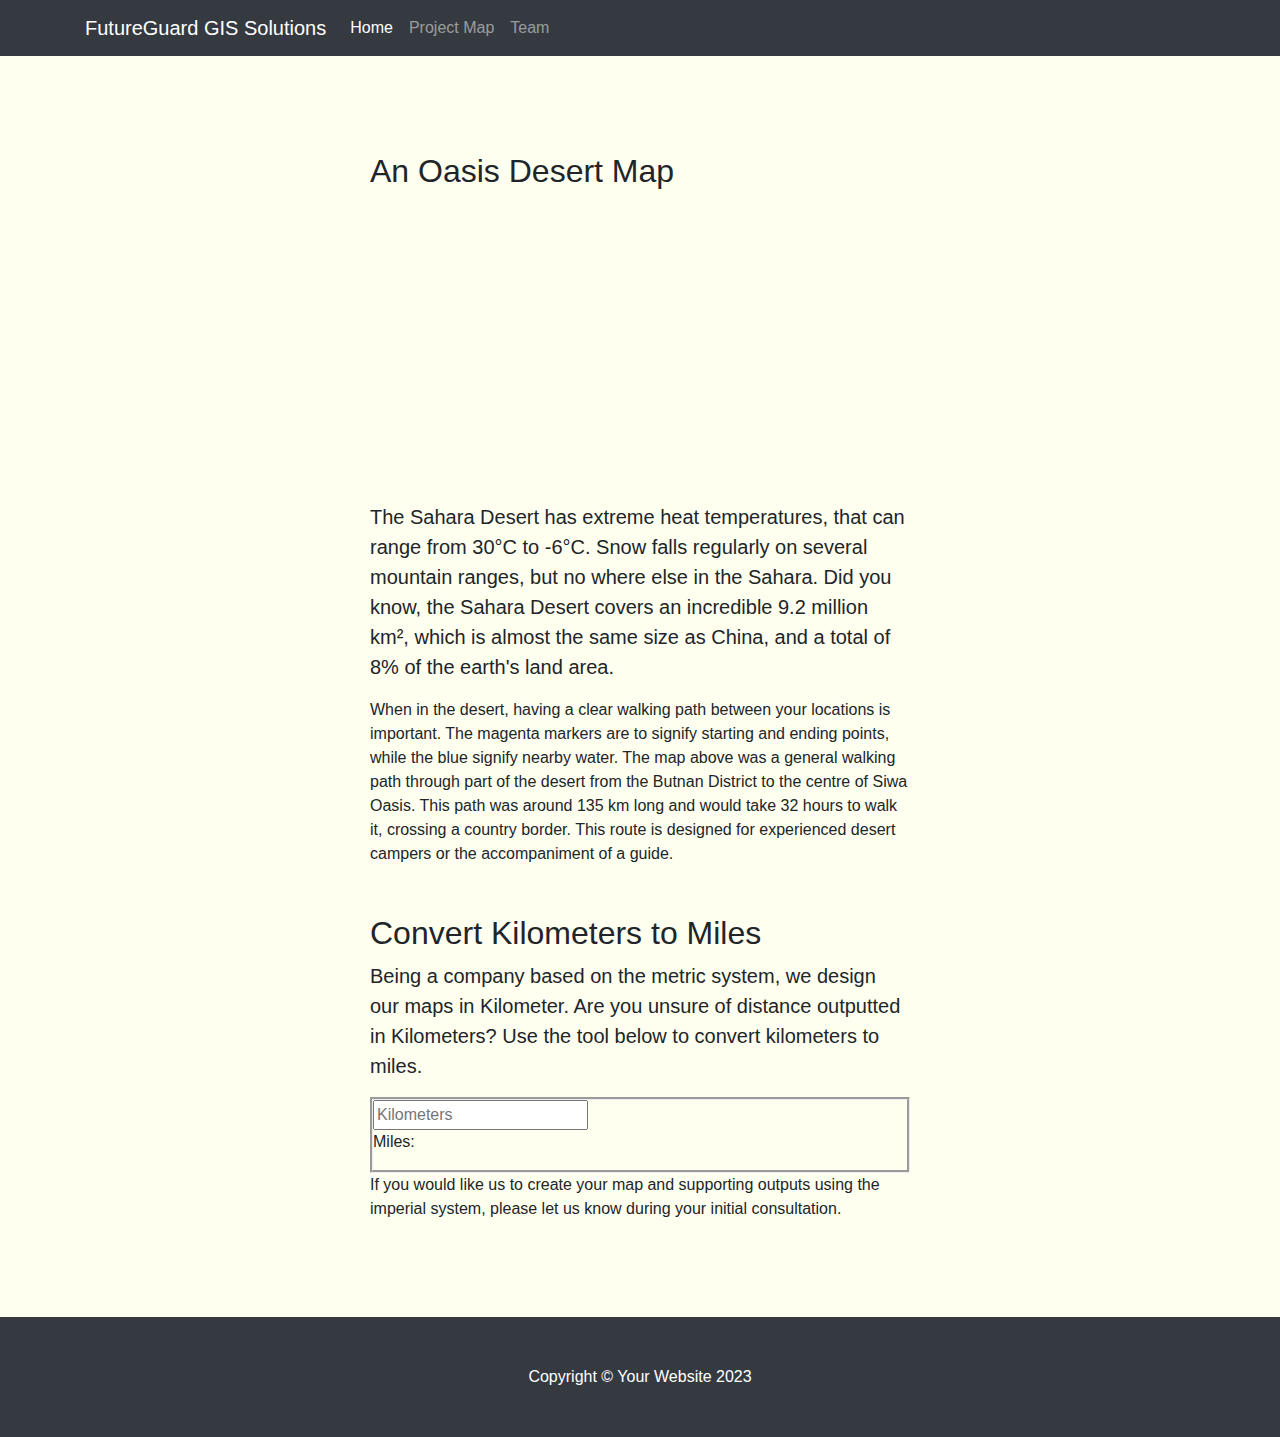
==== map.html @ b62daff7 "Update map.html" ====
<!DOCTYPE html>
<html lang="en">
<head>
    <!-- Template from https://startbootstrap.com/template/full-width-pics.-->

    <!--- Metadata (modified by Lucy)--->
    <meta charset="utf-8" />
    <meta name="viewport" content="width=device-width, initial-scale=1, shrink-to-fit=no" />
    <meta name="description" content="A3 Web Project" />
    <meta name="author" content="Group 12" />
    <title>FutureGuard GIS Solutions</title>
    <!-- Favicon-->
    <link rel="icon" type="image/x-icon" href="mercury.png" />
    <!-- Bootstrap Library from CDN (Bootstrap deleted from css document and added from a CDN instead -Lucy)-->
    <link href="https://maxcdn.bootstrapcdn.com/bootstrap/4.5.2/css/bootstrap.min.css" rel="stylesheet">
    <!-- Our CSS (overrrides Bootstrap)-->
    <link rel="stylesheet" href="a3web.css" />
</head>
<body>
     <!-- Responsive navbar-->
     <nav class="navbar navbar-expand-lg navbar-dark bg-dark">
        <div class="container">
            <a class="navbar-brand" href="/index.html">FutureGuard GIS Solutions</a>
                <button class="navbar-toggler" type="button" data-bs-toggle="collapse" data-bs-target="#navbarSupportedContent" aria-controls="navbarSupportedContent" aria-expanded="false" aria-label="Toggle navigation"><span class="navbar-toggler-icon"></span></button>
                <div class="collapse navbar-collapse" id="navbarSupportedContent">
                    <ul class="navbar-nav ms-auto mb-2 mb-lg-0">
                        <li class="nav-item"><a class="nav-link active" aria-current="page" href="/a3web/index.html">Home</a></li>
                        <li class="nav-item"><a class="nav-link" href="/map.html">Project Map</a></li>
                        <li class="nav-item"><a class="nav-link" href="#!">Team</a></li>
                    </ul>
                </div>
            </div>
        </nav>


<!-- Content section done by Kayla-->
        <section class="py-5">
            <div class="container my-5">
                <div class="row justify-content-center">
                    <div class="col-lg-6">
                    <!-- Source for context:https://www.globaladventurechallenges.com/journal/facts-about-sahara-desert, map made by Kayla using google maps -->
                        <h2>An Oasis Desert Map</h2>
                        <div class="mapframe"> <iframe class="responsive-iframe" src="https://www.google.com/maps/d/embed?mid=14LzNBthxTMQaWSQz6GFL6ukpSfe7juU&ehbc=2E312F" width="640" height="480"></iframe> </div>
                        <p class="lead">The Sahara Desert has extreme heat temperatures, that can range from 30°C to -6°C. Snow falls regularly on several mountain ranges, but no where else in the Sahara. Did you know, the Sahara Desert covers an incredible 9.2 million km², which is almost the same size as China, and a total of 8% of the earth's land area. </p>
                        <p class="mb-0">When in the desert, having a clear walking path between your locations is important. The magenta markers are to signify starting and ending points, while the blue signify nearby water.
                            The map above was a general walking path through part of the desert from the Butnan District to the centre of Siwa Oasis. This path was around 135 km long and would take 32 hours to walk it, crossing a country border. This route is designed for experienced desert campers or
                            the accompaniment of a guide. 
                        </p>
                         </div>
                        </div>
                         </div>
                            <div class="container my-5">
                                <div class="row justify-content-center">
                                    <div class="col-lg-6">
                                <!-- I pulled some of the code from https://www.w3schools.com/js/default.asp and then used the idea and equation from https://www.programiz.com/javascript/examples/km-mile but the code is pulled from https://blog.bajarangisoft.com/blog/how-to-convert-from-kilometers-to-meters-using-javascript-->
                                        <h2>Convert Kilometers to Miles</h2>
                                        <p class="lead"> Being a company based on the metric system, we design our maps in Kilometer. Are you unsure of distance outputted in Kilometers? Use the tool below to convert kilometers to miles.</p>
                                        
                                       <div class="milesconverter"> <input id="inputKilometers" type="number" placeholder="Kilometers" oninput="LengthConverter(this.value)" onchange="LengthConverter(this.value)">
                                        
                                            <script>
                                                function LengthConverter(valNum) {
                                                    document.getElementById("outputMiles").innerHTML=valNum/1.621317;
                                                }
                                            </script>
                                            <p> Miles:<span id="outputMiles"></span></p> </div>
            
                                        
                                        <p class="mb-0">If you would like us to create your map and supporting outputs using the imperial system, please let us know during your initial consultation.</p>
                                    </div>
                                </div>
                            </div>
                  </section>

<!-- Start of Grace's code modifying footer-->
        <!-- Footer-->
        <footer class="py-5 bg-dark">
            <div class="container"><p class="m-0 text-center text-white">Copyright &copy; Your Website 2023</p></div>
        </footer>
        <!-- Bootstrap core JS-->
        <script src="https://cdn.jsdelivr.net/npm/bootstrap@5.2.3/dist/js/bootstrap.bundle.min.js"></script>
        <!-- Core theme JS-->
        <script src="js/scripts.js"></script>
    </body>
</html>
---- a3web.css ----
@charset "UTF-8";

 /* Header image from Kayla
 source of image: https://www.rawpixel.com/image/3297487/free-photo-image-morocco-dune-africa */
.headerimage { 
	background-image: url("images/rollingsands.jpg");
	background-size: cover;
	margin: 0 auto;
	background-repeat: no-repeat;
    background-attachment: scroll;
    background-position: center;

} 
/*  Aboutus image from Kayla
 source of image: https://www.rawpixel.com/image/3299643/free-photo-image-cc0-creative-commons */
.aboutus { 
	background-image: url("images/dawn.jpg");
	background-size: cover;
	margin: 0 auto;
	background-repeat: no-repeat;
    background-attachment: scroll;
    background-position: center;

} 
.title { overflow: auto;
	border: hidden; 

}
/* Source: https://www.w3schools.com/css/css_background.asp. color taken from w3schools color map */ 

body { 
	background-color: #FFFFF0;
 
}

/*source of css for next two https://www.w3schools.com/howto/howto_css_responsive_iframes.asp for the inserted Google map*/
.responsive-iframe {
  position: absolute;
  top: 0;
  left: 0;
  bottom: 0;
  right: 0;
  width: 100%;
  height: 100%;
  border: none;
}

.mapframe {
	position: relative;
	overflow: hidden;
	width: 100%;
	padding-top: 56.25%; /* 16:9 Aspect Ratio (divide 9 by 16 = 0.5625) */
  }

 /* Source of testimonial box idea: https://www.w3schools.com/howto/howto_css_testimonials.asp */ 
  .testimonial {
	border: 2px solid #000000;
	background-color: #FAEBD7;
	border-radius: 5px;
	padding: 16px;
	margin: 16px 0;
  }
  .testimonial img {
	float: left;
	margin-right: 20px;
	border-radius: 70%;
  }
 
.milesconverter { border: groove;
}
/* end of Kayla */
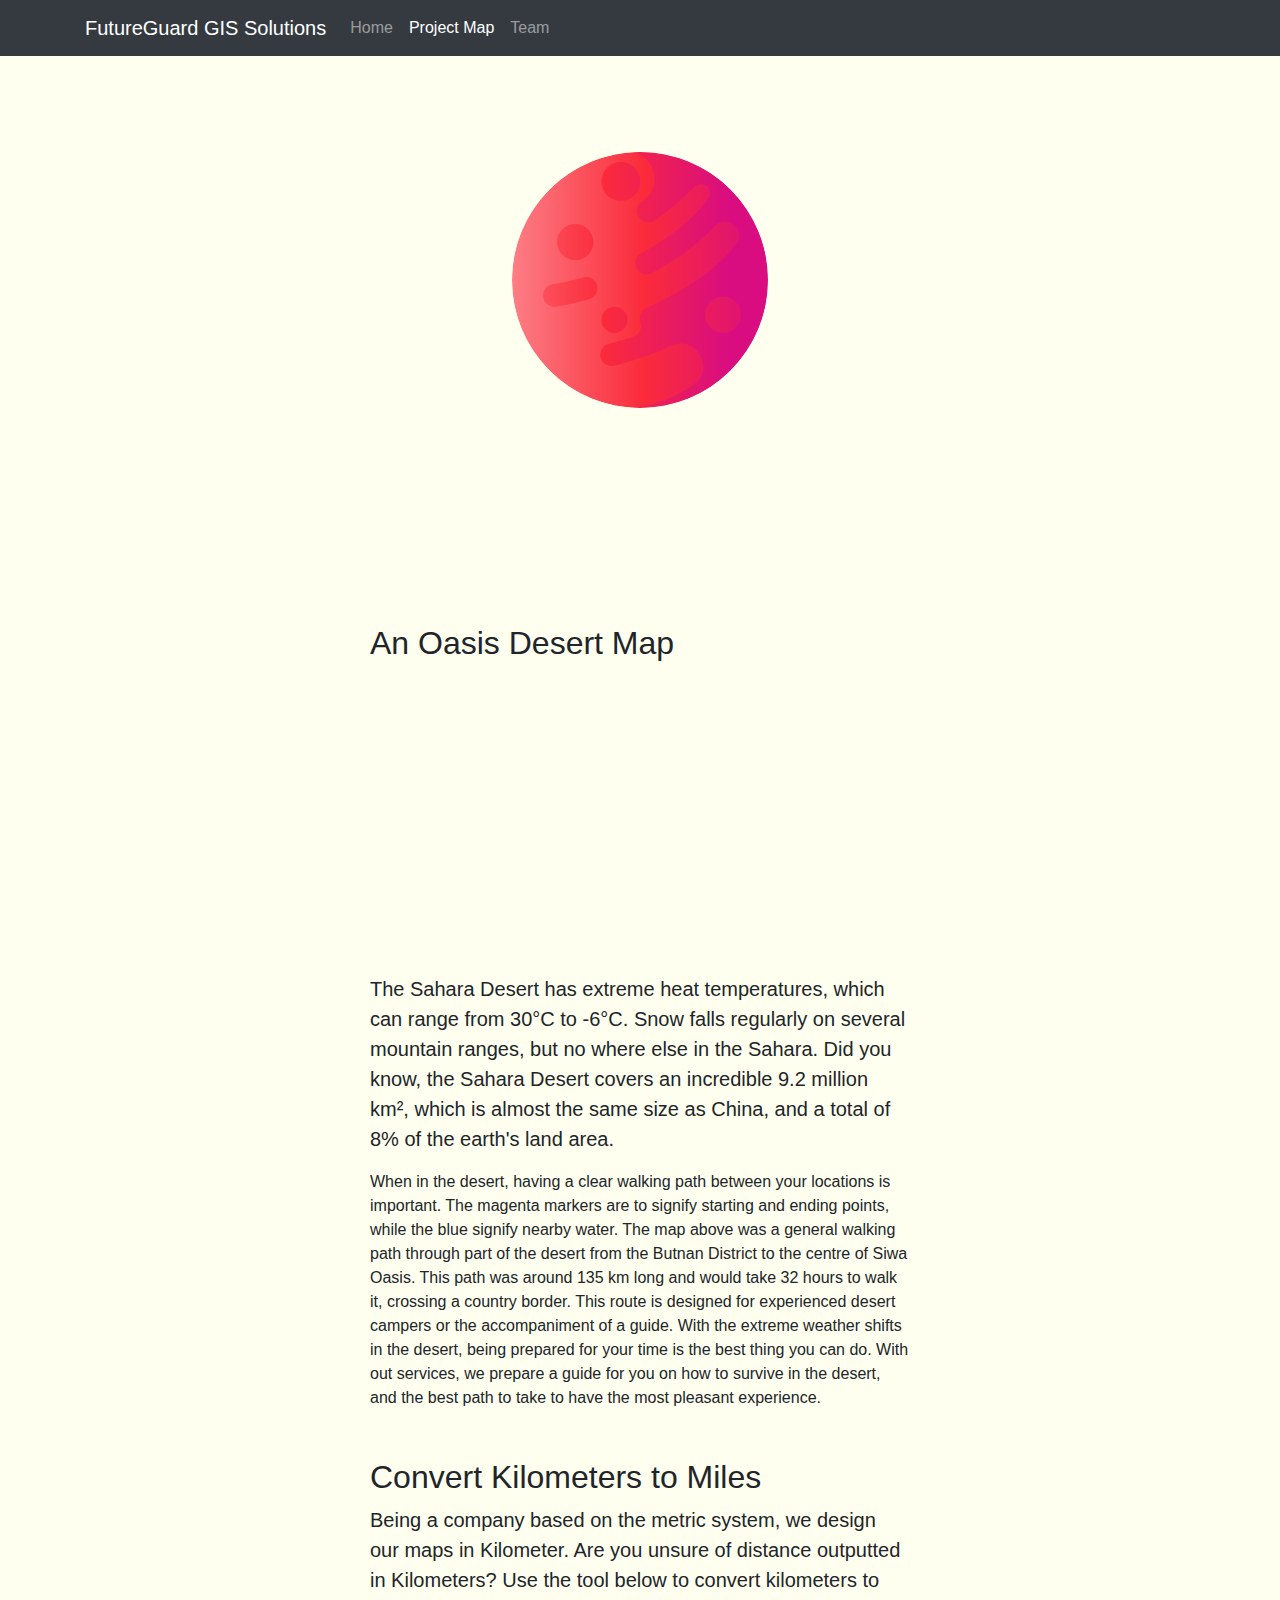
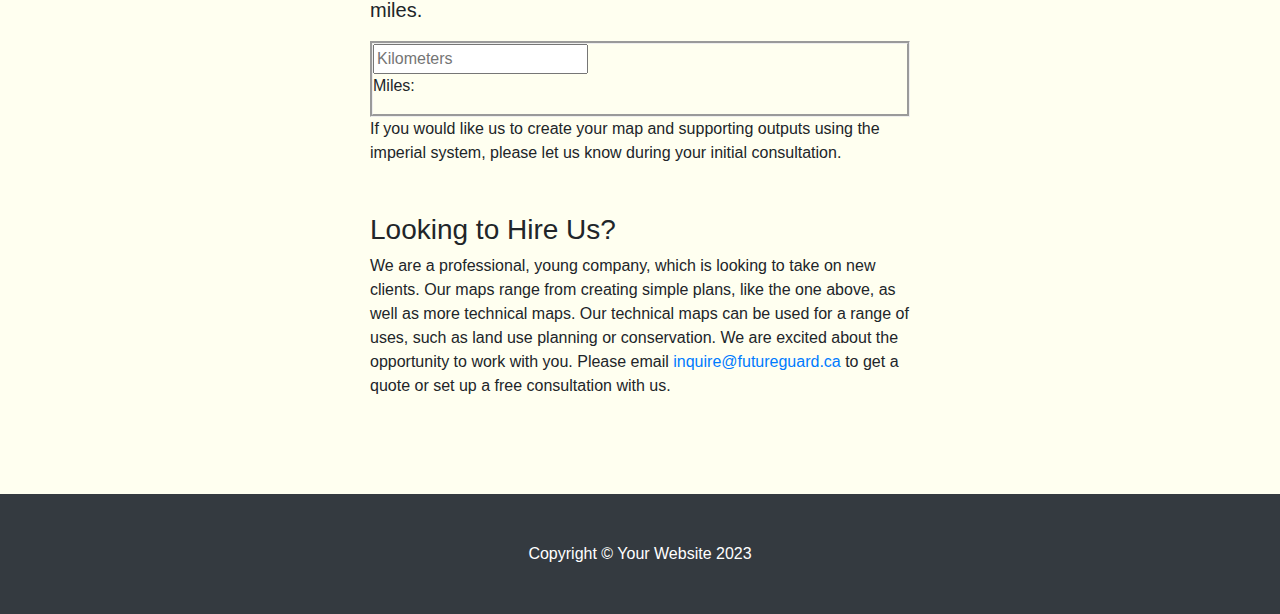
==== commit dada9eb2: "Update map.html" ====
--- a/map.html
+++ b/map.html
@@ -3,7 +3,7 @@
 <head>
     <!-- Template from https://startbootstrap.com/template/full-width-pics.-->
 
-    <!--- Metadata (modified by Lucy)--->
+    <!-- Metadata (modified by Lucy)-->
     <meta charset="utf-8" />
     <meta name="viewport" content="width=device-width, initial-scale=1, shrink-to-fit=no" />
     <meta name="description" content="A3 Web Project" />
@@ -16,24 +16,29 @@
     <!-- Our CSS (overrrides Bootstrap)-->
     <link rel="stylesheet" href="a3web.css" />
 </head>
+
 <body>
-     <!-- Responsive navbar-->
+     <!-- Responsive navbar -->
      <nav class="navbar navbar-expand-lg navbar-dark bg-dark">
         <div class="container">
-            <a class="navbar-brand" href="/index.html">FutureGuard GIS Solutions</a>
-                <button class="navbar-toggler" type="button" data-bs-toggle="collapse" data-bs-target="#navbarSupportedContent" aria-controls="navbarSupportedContent" aria-expanded="false" aria-label="Toggle navigation"><span class="navbar-toggler-icon"></span></button>
-                <div class="collapse navbar-collapse" id="navbarSupportedContent">
-                    <ul class="navbar-nav ms-auto mb-2 mb-lg-0">
-                        <li class="nav-item"><a class="nav-link active" aria-current="page" href="/a3web/index.html">Home</a></li>
-                        <li class="nav-item"><a class="nav-link" href="/map.html">Project Map</a></li>
-                        <li class="nav-item"><a class="nav-link" href="#!">Team</a></li>
-                    </ul>
-                </div>
+            <a class="navbar-brand" href="/a3web/index.html">FutureGuard GIS Solutions</a>
+            <button class="navbar-toggler" type="button" data-bs-toggle="collapse" data-bs-target="#navbarSupportedContent" aria-controls="navbarSupportedContent" aria-expanded="false" aria-label="Toggle navigation"><span class="navbar-toggler-icon"></span></button>
+            <div class="collapse navbar-collapse" id="navbarSupportedContent">
+                <ul class="navbar-nav ms-auto mb-2 mb-lg-0">
+                    <li class="nav-item"><a class="nav-link" href="/a3web/index.html">Home</a></li>
+                    <li class="nav-item"><a class="nav-link active" aria-current="page" href="/a3web/map.html">Project Map</a></li>
+                    <li class="nav-item"><a class="nav-link" href="/a3web/team.html">Team</a></li>
+                </ul>
             </div>
-        </nav>
-
-
-<!-- Content section done by Kayla-->
+        </div>
+    </nav> 
+        <!-- Header same as main page without company name-->
+        <header class= "py-5 bg-image-full mapheader">
+            <div class="text-center my-5">
+                <img class="img-fluid rounded-circle mb-4" src="images/mercury1.png" alt="image of murcury, FutureGuard logo" />
+            </div>
+        </header>
+ <!-- Page 3 Content section done by Kayla-->
         <section class="py-5">
             <div class="container my-5">
                 <div class="row justify-content-center">
@@ -41,37 +46,48 @@
                     <!-- Source for context:https://www.globaladventurechallenges.com/journal/facts-about-sahara-desert, map made by Kayla using google maps -->
                         <h2>An Oasis Desert Map</h2>
                         <div class="mapframe"> <iframe class="responsive-iframe" src="https://www.google.com/maps/d/embed?mid=14LzNBthxTMQaWSQz6GFL6ukpSfe7juU&ehbc=2E312F" width="640" height="480"></iframe> </div>
-                        <p class="lead">The Sahara Desert has extreme heat temperatures, that can range from 30°C to -6°C. Snow falls regularly on several mountain ranges, but no where else in the Sahara. Did you know, the Sahara Desert covers an incredible 9.2 million km², which is almost the same size as China, and a total of 8% of the earth's land area. </p>
-                        <p class="mb-0">When in the desert, having a clear walking path between your locations is important. The magenta markers are to signify starting and ending points, while the blue signify nearby water.
-                            The map above was a general walking path through part of the desert from the Butnan District to the centre of Siwa Oasis. This path was around 135 km long and would take 32 hours to walk it, crossing a country border. This route is designed for experienced desert campers or
-                            the accompaniment of a guide. 
-                        </p>
-                         </div>
-                        </div>
-                         </div>
-                            <div class="container my-5">
-                                <div class="row justify-content-center">
-                                    <div class="col-lg-6">
-                                <!-- I pulled some of the code from https://www.w3schools.com/js/default.asp and then used the idea and equation from https://www.programiz.com/javascript/examples/km-mile but the code is pulled from https://blog.bajarangisoft.com/blog/how-to-convert-from-kilometers-to-meters-using-javascript-->
-                                        <h2>Convert Kilometers to Miles</h2>
-                                        <p class="lead"> Being a company based on the metric system, we design our maps in Kilometer. Are you unsure of distance outputted in Kilometers? Use the tool below to convert kilometers to miles.</p>
-                                        
-                                       <div class="milesconverter"> <input id="inputKilometers" type="number" placeholder="Kilometers" oninput="LengthConverter(this.value)" onchange="LengthConverter(this.value)">
-                                        
-                                            <script>
-                                                function LengthConverter(valNum) {
-                                                    document.getElementById("outputMiles").innerHTML=valNum/1.621317;
-                                                }
-                                            </script>
-                                            <p> Miles:<span id="outputMiles"></span></p> </div>
-            
-                                        
-                                        <p class="mb-0">If you would like us to create your map and supporting outputs using the imperial system, please let us know during your initial consultation.</p>
-                                    </div>
-                                </div>
-                            </div>
-                  </section>
+                        <p class="lead">The Sahara Desert has extreme heat temperatures, which can range from 30°C to -6°C. Snow falls regularly on several mountain ranges, but no where else in the Sahara. Did you know, the Sahara Desert covers an incredible 9.2 million km², which is almost the same size as China, and a total of 8% of the earth's land area. </p>
+                        <p class="mb-0">When in the desert, having a clear walking path between your locations is important. The magenta markers are to signify starting and ending points, 
+                            while the blue signify nearby water. The map above was a general walking path through part of the desert from the Butnan District to the centre of Siwa Oasis. 
+                            This path was around 135 km long and would take 32 hours to walk it, crossing a country border. This route is designed for experienced desert campers or the accompaniment of a guide. 
+                            With the extreme weather shifts in the desert, being prepared for your time is the best thing you can do. With out services, we prepare a guide for you on how to survive in the desert, 
+                            and the best path to take to have the most pleasant experience. </p>
+                    </div>
+                </div>
+            </div>
+            <div class="container my-5">
+                <div class="row justify-content-center">
+                    <div class="col-lg-6">
+                <!-- I pulled some of the code from https://www.w3schools.com/js/default.asp and then used the idea and equation from https://www.programiz.com/javascript/examples/km-mile but the code is pulled from https://blog.bajarangisoft.com/blog/how-to-convert-from-kilometers-to-meters-using-javascript-->
+                        <h2>Convert Kilometers to Miles</h2>
+                        <p class="lead"> Being a company based on the metric system, we design our maps in Kilometer. Are you unsure of distance outputted in Kilometers? Use the tool below to convert kilometers to miles.</p>
+                        
+                    <div class="milesconverter"> <input id="inputKilometers" type="number" placeholder="Kilometers" oninput="LengthConverter(this.value)" onchange="LengthConverter(this.value)">
+                        
+                            <script>
+                                function LengthConverter(valNum) {
+                                    document.getElementById("outputMiles").innerHTML=valNum/1.621317;
+                                }
+                            </script>
+                            <p> Miles:<span id="outputMiles"></span></p> </div>
 
+                        <p class="mb-0">If you would like us to create your map and supporting outputs using the imperial system, please let us know during your initial consultation.</p>
+                    </div>
+                </div>
+            </div>
+            <div class="container my-5">
+                <div class="row justify-content-center">
+                    <div class="col-lg-6">
+                    <!-- Source for context:https://www.globaladventurechallenges.com/journal/facts-about-sahara-desert, map made by Kayla using google maps -->
+                        <h3>Looking to Hire Us?</h3>
+                        <p class="mb-0"> We are a professional, young company, which is looking to take on new clients. Our maps range from creating simple plans, like the one above, as well as more technical maps. 
+                            Our technical maps can be used for a range of uses, such as land use planning or conservation. We are excited about the opportunity to work with you. 
+                            Please email <a href="mailto:someone@doesnotwork.ca">inquire@futureguard.ca</a> to get a quote or set up a free consultation with us. </p>
+                    </div>
+                </div>
+            </div>
+        </section>
+<!-- End of Kayla -->
 <!-- Start of Grace's code modifying footer-->
         <!-- Footer-->
         <footer class="py-5 bg-dark">
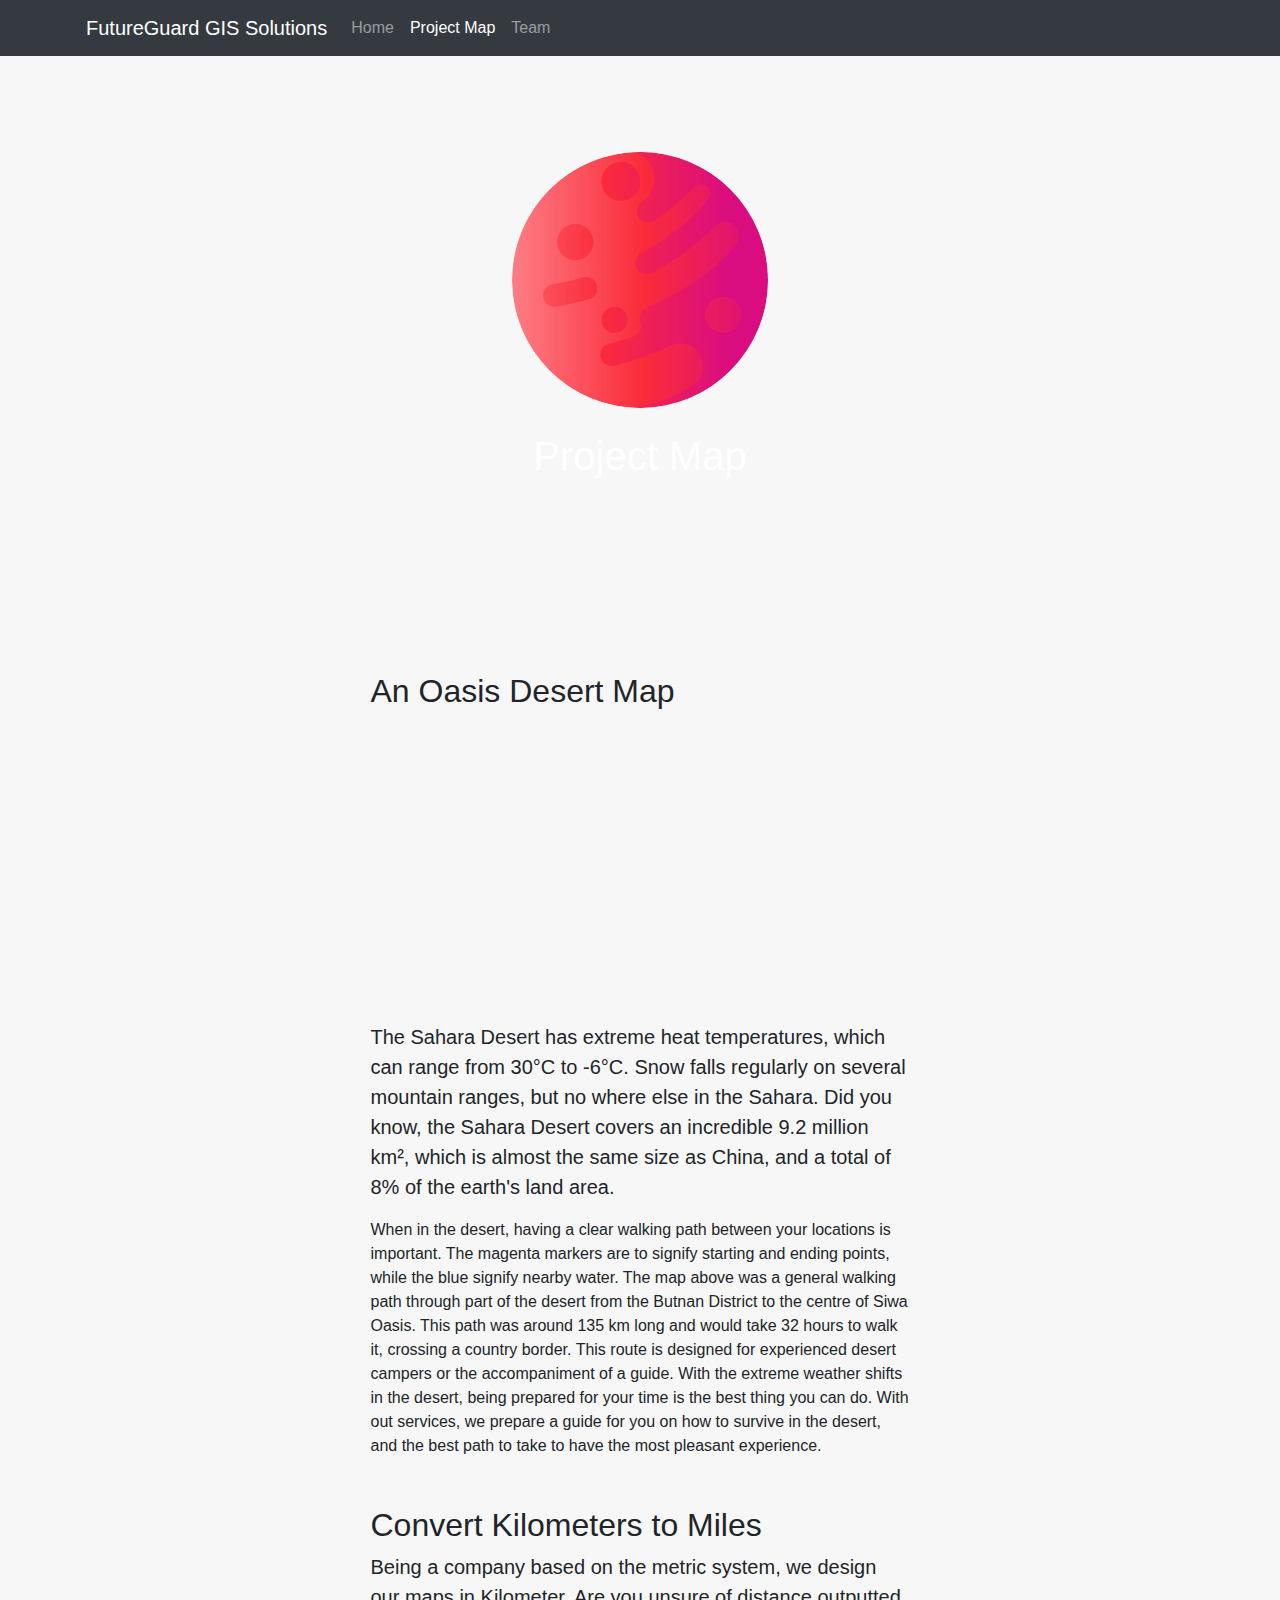
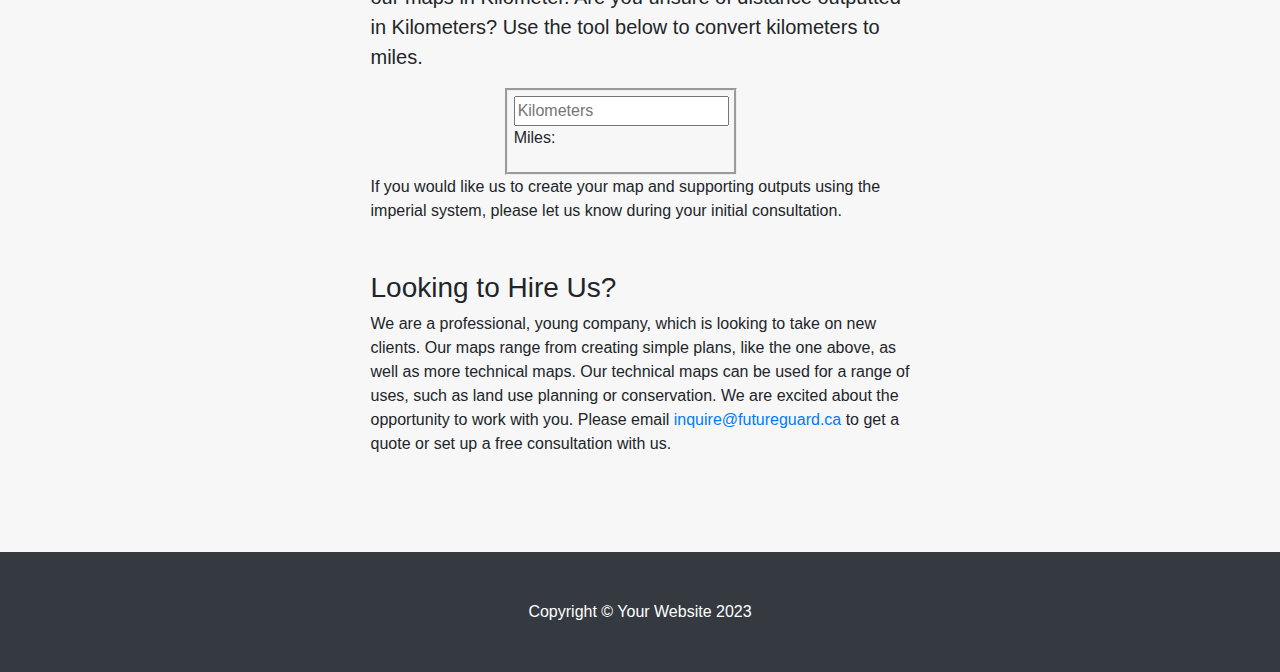
==== commit 62889f31: "Update map.html" ====
--- a/map.html
+++ b/map.html
@@ -32,10 +32,11 @@
             </div>
         </div>
     </nav> 
-        <!-- Header same as main page without company name-->
+        <!-- Header same as main page with different image-->
         <header class= "py-5 bg-image-full mapheader">
             <div class="text-center my-5">
                 <img class="img-fluid rounded-circle mb-4" src="images/mercury1.png" alt="image of murcury, FutureGuard logo" />
+                <h1 class="text-white fs-3 fw-bolder title" > Project Map </h1>
             </div>
         </header>
  <!-- Page 3 Content section done by Kayla-->
--- a/a3web.css
+++ b/a3web.css
@@ -1,7 +1,7 @@
 @charset "UTF-8";
-
- /* Header image from Kayla
- source of image: https://www.rawpixel.com/image/3297487/free-photo-image-morocco-dune-africa */
+/* Start of Kayla  */
+ /* Header image for main page
+ source of image: https://www.rawpixel.com/image/3297487/free-photo-image-morocco-dune-africa. Class itself pulled from different bootstrap classes */
 .headerimage { 
 	background-image: url("images/rollingsands.jpg");
 	background-size: cover;
@@ -12,7 +12,7 @@
 
 } 
 /*  Aboutus image from Kayla
- source of image: https://www.rawpixel.com/image/3299643/free-photo-image-cc0-creative-commons */
+ source of image: https://www.rawpixel.com/image/3299643/free-photo-image-cc0-creative-commons. About us class idea to match headerimage  */
 .aboutus { 
 	background-image: url("images/dawn.jpg");
 	background-size: cover;
@@ -22,37 +22,20 @@
     background-position: center;
 
 } 
+
 .title { overflow: auto;
 	border: hidden; 
 
 }
-/* Source: https://www.w3schools.com/css/css_background.asp. color taken from w3schools color map */ 
+/* Background color source: https://www.w3schools.com/css/css_background.asp. color taken from w3schools color map https://www.w3schools.com/colors/colors_names.asp */ 
 
 body { 
-	background-color: #FFFFF0;
+	/* background-color: #FFFAFA;*/
+	background-color: #F7F7F7;
  
 }
 
-/*source of css for next two https://www.w3schools.com/howto/howto_css_responsive_iframes.asp for the inserted Google map*/
-.responsive-iframe {
-  position: absolute;
-  top: 0;
-  left: 0;
-  bottom: 0;
-  right: 0;
-  width: 100%;
-  height: 100%;
-  border: none;
-}
-
-.mapframe {
-	position: relative;
-	overflow: hidden;
-	width: 100%;
-	padding-top: 56.25%; /* 16:9 Aspect Ratio (divide 9 by 16 = 0.5625) */
-  }
-
- /* Source of testimonial box idea: https://www.w3schools.com/howto/howto_css_testimonials.asp */ 
+ /* Source of testimonial box and offerings box idea: https://www.w3schools.com/howto/howto_css_testimonials.asp */ 
   .testimonial {
 	border: 2px solid #000000;
 	background-color: #FAEBD7;
@@ -65,7 +48,142 @@
 	margin-right: 20px;
 	border-radius: 70%;
   }
- 
-.milesconverter { border: groove;
+  
+  .offering {
+	border: 1px solid #000000;
+	background-color: #FAEBD7;
+	border-radius: 5px;
+	padding: 16px;
+	margin: 16px 0;
+  }
+
+  /*Map Project Page Specific */
+
+  /*  Map header image.
+source of image:https://www.rawpixel.com/image/440262/free-photo-image-map-world-background. About us class idea to match headerimage  */
+
+.mapheader { 
+	background-image: url("images/worldBW.jpg");
+	background-size: cover;
+	margin: 0 auto;
+	background-repeat: no-repeat;
+    background-attachment: scroll;
+    background-position: center;
+
+} 
+  /*source of css for next two https://www.w3schools.com/howto/howto_css_responsive_iframes.asp for the inserted Google map. Google map itself created by Kayla*/
+.responsive-iframe {
+	position: absolute;
+	top: 0;
+	left: 0;
+	bottom: 0;
+	right: 0;
+	width: 100%;
+	height: 100%;
+	border: none;
+  }
+  
+  .mapframe {
+	  position: relative;
+	  overflow: hidden;
+	  width: 100%;
+	  padding-top: 56.25%; /* 16:9 Aspect Ratio (divide 9 by 16 = 0.5625) */
+	}
+
+ /* Adding a border around the km to miles converter, to add definition to it. Border from: https://www.w3schools.com/css/css_border.asp */ 
+  .milesconverter { border: groove;
+				display: inline-block;
+				position: relative;
+				padding: 1%;
+				left: 25%;
+	}
+
+/* end of Kayla */ 
+
+/* Teams page - to be edited more by Grace https://www.w3schools.com/howto/howto_css_team.asp */
+/* Three columns side by side */
+.column {
+  float: left;
+  width: 50%;
+  margin-bottom: 16px;
+  padding: 0 45px 0 45px;
 }
-/* end of Kayla */ 
+
+.teamheaderimage {
+	background-image: url("images/hurricane1.jpg");
+	background-size: cover;
+	margin: 0 auto;
+	background-repeat: no-repeat;
+	background-attachment: scroll;
+	background-position: center;
+}
+
+/* used this to create a shadow behind title on team page https://www.w3schools.com/css/css_text_shadow.asp */
+.teamtitle {
+	color: black;
+	text-shadow: 2px 2px 4px #000000;
+}
+.teamtext {
+	border: hidden;
+	text-align: center;
+	position: center;
+	margin: 10px 0 10px;
+	font-size: 20px;
+}
+
+/* Display the columns below each other instead of side by side on small screens */
+@media screen and (max-width: 650px) {
+  .column {
+    width: 100%;
+    display: block;
+  }
+}
+
+.teambox {
+	margin-right: 70px;
+	margin-left: 70px;
+	min-height: 100%;
+	height: auto !important;
+	height: 100%;
+	margin: 0 auto -142px; /* the bottom margin is the negative value of the footer's height */
+}
+/* Add some shadows to create a card effect */
+.card {
+  box-shadow: 0 4px 8px 0 rgba(0, 0, 0, 0.2);
+}
+
+/* Some left and right padding inside the container */
+.container {
+  padding: 0 16px;
+}
+
+/* Clear floats */
+.container::after, .row::after {
+  content: "";
+  clear: both;
+  display: table;
+}
+
+.title {
+  color: grey;
+}
+
+.button {
+  border: none;
+  outline: 0;
+  display: inline-block;
+  padding: 8px;
+  color: white;
+  background-color: #000;
+  text-align: center;
+  cursor: pointer;
+  width: 100%;
+}
+
+.button:hover {
+	background-color: #555;
+}
+
+.footerbarrier {
+	height: 142px;
+}
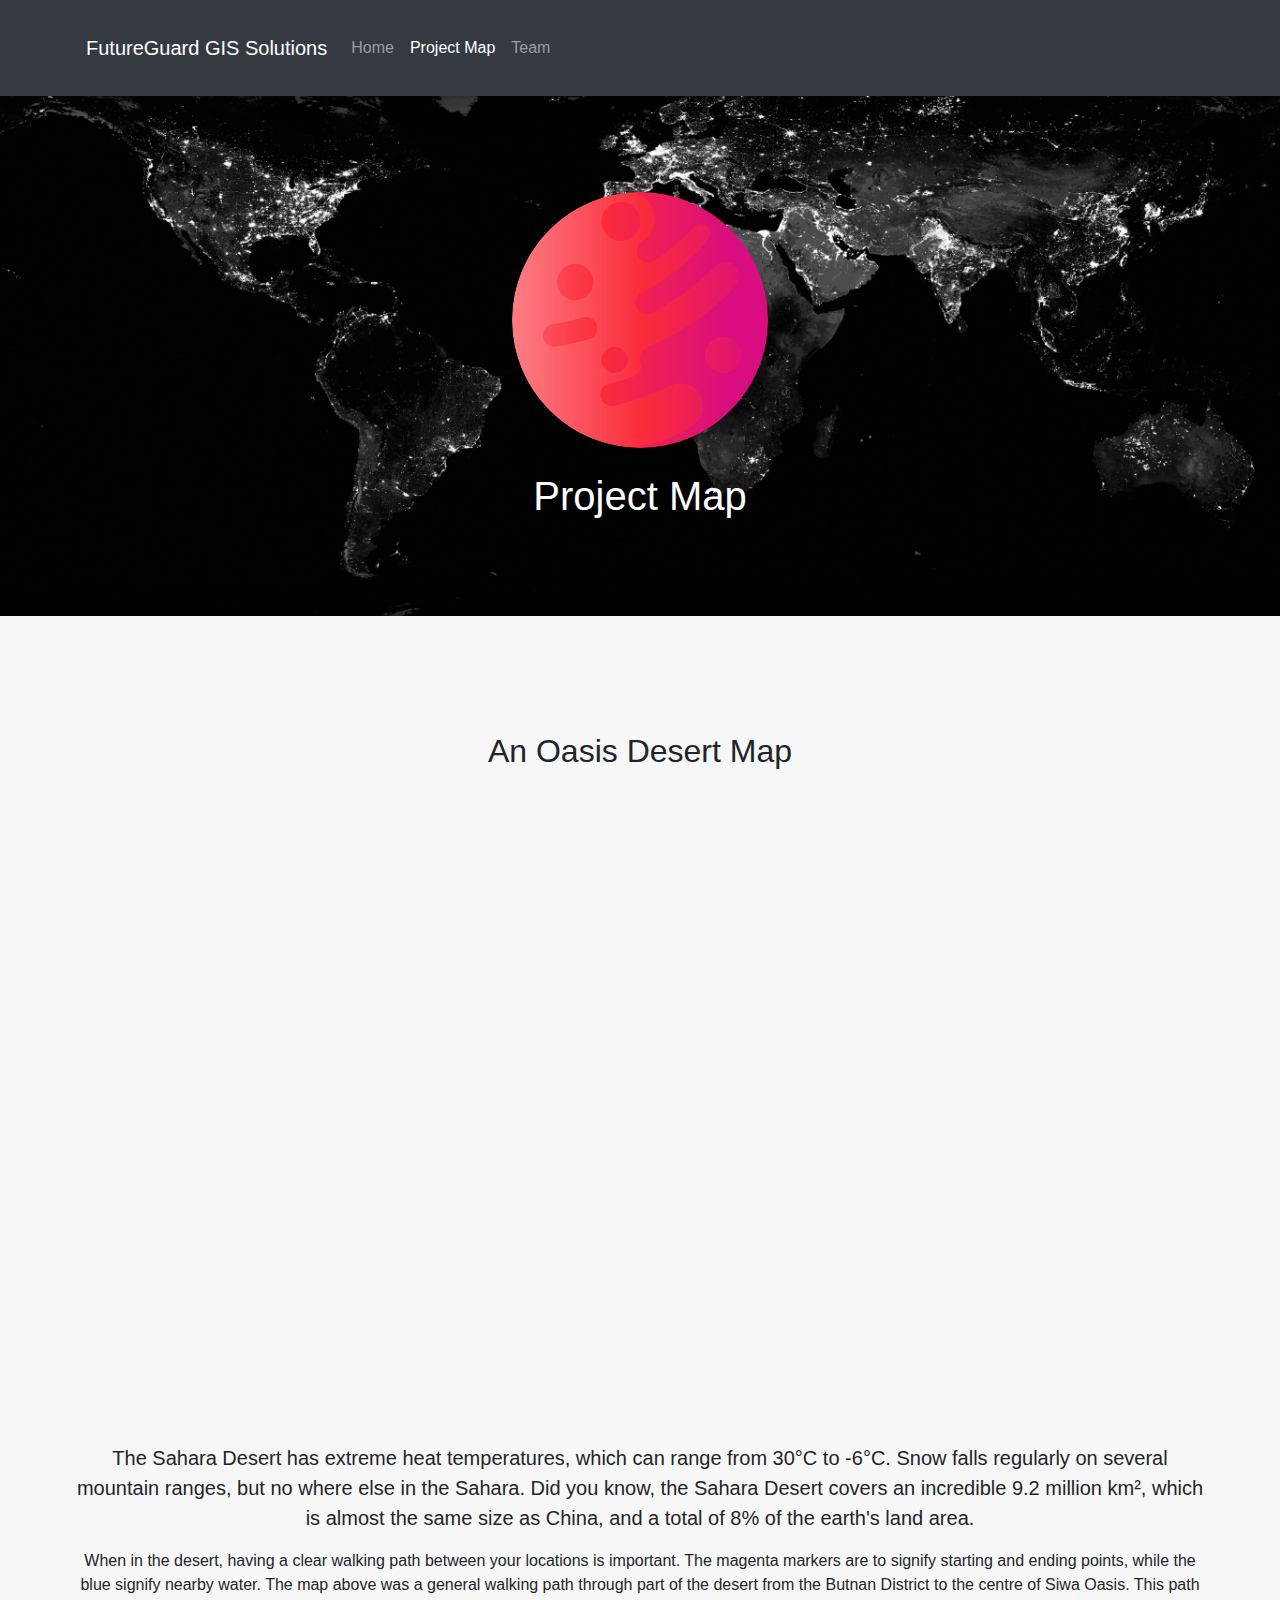
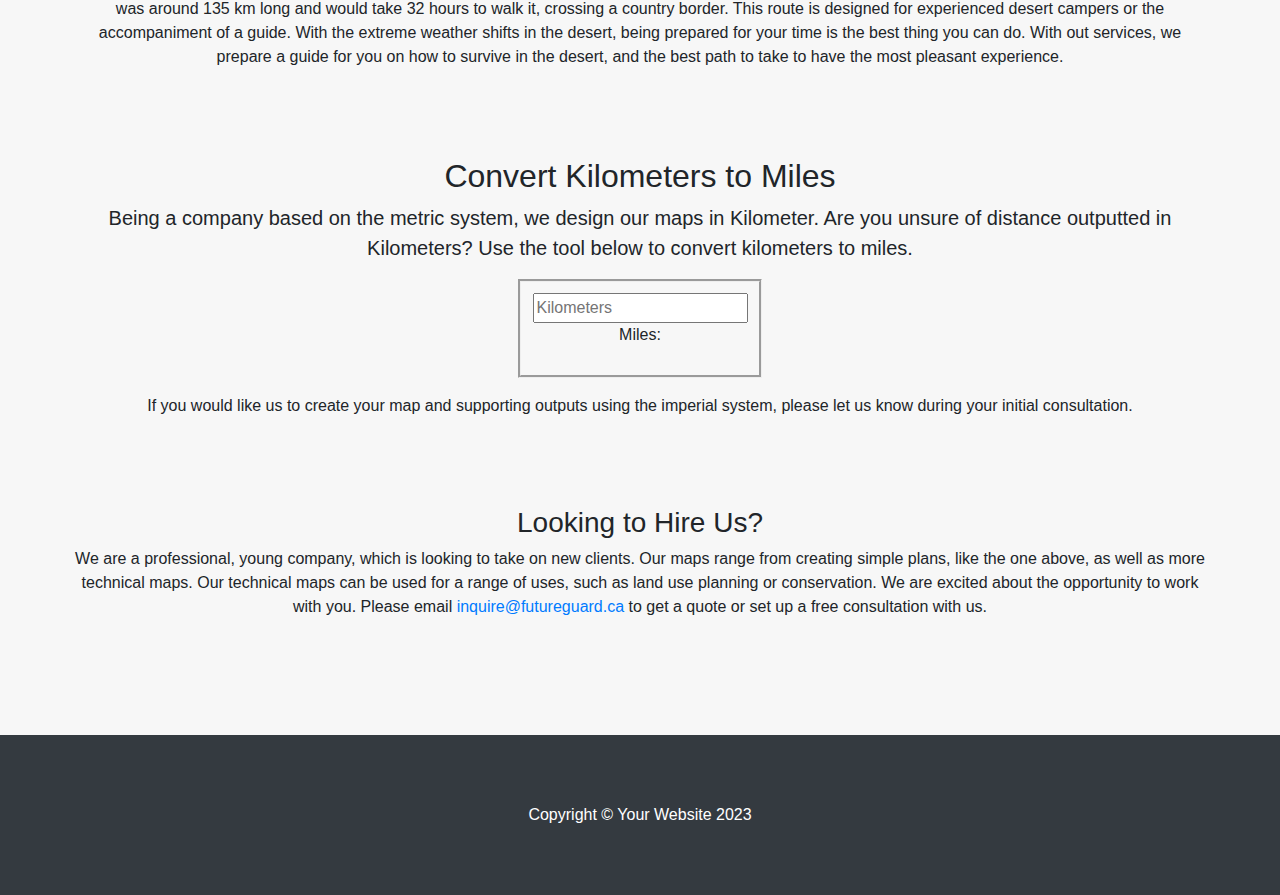
==== commit d50627b0: "Update map.html" ====
--- a/map.html
+++ b/map.html
@@ -18,7 +18,7 @@
 </head>
 
 <body>
-     <!-- Responsive navbar -->
+     <!-- Lucy started modifying NavBar,and Grace took over and finished it-->
      <nav class="navbar navbar-expand-lg navbar-dark bg-dark">
         <div class="container">
             <a class="navbar-brand" href="/a3web/index.html">FutureGuard GIS Solutions</a>
@@ -43,42 +43,37 @@
         <section class="py-5">
             <div class="container my-5">
                 <div class="row justify-content-center">
-                    <div class="col-lg-6">
-                    <!-- Source for context:https://www.globaladventurechallenges.com/journal/facts-about-sahara-desert, map made by Kayla using google maps -->
-                        <h2>An Oasis Desert Map</h2>
-                        <div class="mapframe"> <iframe class="responsive-iframe" src="https://www.google.com/maps/d/embed?mid=14LzNBthxTMQaWSQz6GFL6ukpSfe7juU&ehbc=2E312F" width="640" height="480"></iframe> </div>
-                        <p class="lead">The Sahara Desert has extreme heat temperatures, which can range from 30°C to -6°C. Snow falls regularly on several mountain ranges, but no where else in the Sahara. Did you know, the Sahara Desert covers an incredible 9.2 million km², which is almost the same size as China, and a total of 8% of the earth's land area. </p>
-                        <p class="mb-0">When in the desert, having a clear walking path between your locations is important. The magenta markers are to signify starting and ending points, 
-                            while the blue signify nearby water. The map above was a general walking path through part of the desert from the Butnan District to the centre of Siwa Oasis. 
-                            This path was around 135 km long and would take 32 hours to walk it, crossing a country border. This route is designed for experienced desert campers or the accompaniment of a guide. 
-                            With the extreme weather shifts in the desert, being prepared for your time is the best thing you can do. With out services, we prepare a guide for you on how to survive in the desert, 
-                            and the best path to take to have the most pleasant experience. </p>
+                    <div id="mapcenter">
+                        <!-- Source for context:https://www.globaladventurechallenges.com/journal/facts-about-sahara-desert, map made by Kayla using google maps -->
+                            <h2>An Oasis Desert Map</h2>
+                            <div class="mapframe"> <iframe class="responsive-iframe" src="https://www.google.com/maps/d/embed?mid=14LzNBthxTMQaWSQz6GFL6ukpSfe7juU&ehbc=2E312F" width="640" height="480"></iframe> </div>
+                            <p class="lead mt-4">The Sahara Desert has extreme heat temperatures, which can range from 30°C to -6°C. Snow falls regularly on several mountain ranges, but no where else in the Sahara. Did you know, the Sahara Desert covers an incredible 9.2 million km², which is almost the same size as China, and a total of 8% of the earth's land area. </p>
+                            <p class="mb-0">When in the desert, having a clear walking path between your locations is important. The magenta markers are to signify starting and ending points, 
+                                while the blue signify nearby water. The map above was a general walking path through part of the desert from the Butnan District to the centre of Siwa Oasis. 
+                                This path was around 135 km long and would take 32 hours to walk it, crossing a country border. This route is designed for experienced desert campers or the accompaniment of a guide. 
+                                With the extreme weather shifts in the desert, being prepared for your time is the best thing you can do. With out services, we prepare a guide for you on how to survive in the desert, 
+                                and the best path to take to have the most pleasant experience. </p>
                     </div>
                 </div>
             </div>
             <div class="container my-5">
                 <div class="row justify-content-center">
-                    <div class="col-lg-6">
+                    <div id="kmtom">
                 <!-- I pulled some of the code from https://www.w3schools.com/js/default.asp and then used the idea and equation from https://www.programiz.com/javascript/examples/km-mile but the code is pulled from https://blog.bajarangisoft.com/blog/how-to-convert-from-kilometers-to-meters-using-javascript-->
                         <h2>Convert Kilometers to Miles</h2>
                         <p class="lead"> Being a company based on the metric system, we design our maps in Kilometer. Are you unsure of distance outputted in Kilometers? Use the tool below to convert kilometers to miles.</p>
                         
                     <div class="milesconverter"> <input id="inputKilometers" type="number" placeholder="Kilometers" oninput="LengthConverter(this.value)" onchange="LengthConverter(this.value)">
-                        
-                            <script>
-                                function LengthConverter(valNum) {
-                                    document.getElementById("outputMiles").innerHTML=valNum/1.621317;
-                                }
-                            </script>
+                        <script src="myScript.js"></script>
                             <p> Miles:<span id="outputMiles"></span></p> </div>
 
-                        <p class="mb-0">If you would like us to create your map and supporting outputs using the imperial system, please let us know during your initial consultation.</p>
+                        <p class="mb-0 mt-3">If you would like us to create your map and supporting outputs using the imperial system, please let us know during your initial consultation.</p>
                     </div>
                 </div>
             </div>
             <div class="container my-5">
                 <div class="row justify-content-center">
-                    <div class="col-lg-6">
+                    <div id="hireus">
                     <!-- Source for context:https://www.globaladventurechallenges.com/journal/facts-about-sahara-desert, map made by Kayla using google maps -->
                         <h3>Looking to Hire Us?</h3>
                         <p class="mb-0"> We are a professional, young company, which is looking to take on new clients. Our maps range from creating simple plans, like the one above, as well as more technical maps. 
--- a/a3web.css
+++ b/a3web.css
@@ -1,4 +1,20 @@
 @charset "UTF-8";
+
+h1, h2, h3, p, li {
+	font-family: "Bahnschrift", sans-serif;
+}
+#aboutcenter {
+	text-align: center;
+}
+#center {
+	text-align: center;
+}
+
+#valueborder {
+	border-style: inset;
+	border-color: red;
+}
+
 /* Start of Kayla  */
  /* Header image for main page
  source of image: https://www.rawpixel.com/image/3297487/free-photo-image-morocco-dune-africa. Class itself pulled from different bootstrap classes */
@@ -22,8 +38,10 @@
     background-position: center;
 
 } 
-
-.title { overflow: auto;
+#firstpage {
+	text-align: center;
+}
+.title {
 	border: hidden; 
 
 }
@@ -61,15 +79,25 @@
 
   /*  Map header image.
 source of image:https://www.rawpixel.com/image/440262/free-photo-image-map-world-background. About us class idea to match headerimage  */
+#mapcenter {
+	text-align: center;
+}
+
+#kmtom {
+	text-align: center;
+}
+
+#hireus {
+	text-align: center;
+}
 
 .mapheader { 
-	background-image: url("images/worldBW.jpg");
+	background-image: url("images/worldBW.png");
 	background-size: cover;
 	margin: 0 auto;
 	background-repeat: no-repeat;
     background-attachment: scroll;
     background-position: center;
-
 } 
   /*source of css for next two https://www.w3schools.com/howto/howto_css_responsive_iframes.asp for the inserted Google map. Google map itself created by Kayla*/
 .responsive-iframe {
@@ -95,7 +123,6 @@
 				display: inline-block;
 				position: relative;
 				padding: 1%;
-				left: 25%;
 	}
 
 /* end of Kayla */ 
@@ -127,7 +154,7 @@
 	border: hidden;
 	text-align: center;
 	position: center;
-	margin: 10px 0 10px;
+	margin: -50px 0 50px;
 	font-size: 20px;
 }
 
@@ -154,7 +181,7 @@
 
 /* Some left and right padding inside the container */
 .container {
-  padding: 0 16px;
+  padding: 20px 16px;
 }
 
 /* Clear floats */
@@ -184,6 +211,24 @@
 	background-color: #555;
 }
 
-.footerbarrier {
-	height: 142px;
-}
+.footerwrap {
+	margin: auto;
+	padding: 10px, 10px, 10 px, 10px;
+	width: 100%;
+	position: center;
+}
+/* used w3 schools for help with making buttons as footer links https://www.w3schools.com/css/tryit.asp?filename=trycss_link_advanced */
+.footerlink {
+	background-color: #e4007c;
+	color: white;
+	padding: 25px 25px;
+	text-align: center;
+	text-decoration: none;
+	display: inline-block;
+	width: auto;
+}
+
+#footercenter {
+	padding-inline-start: 80px;
+}
+
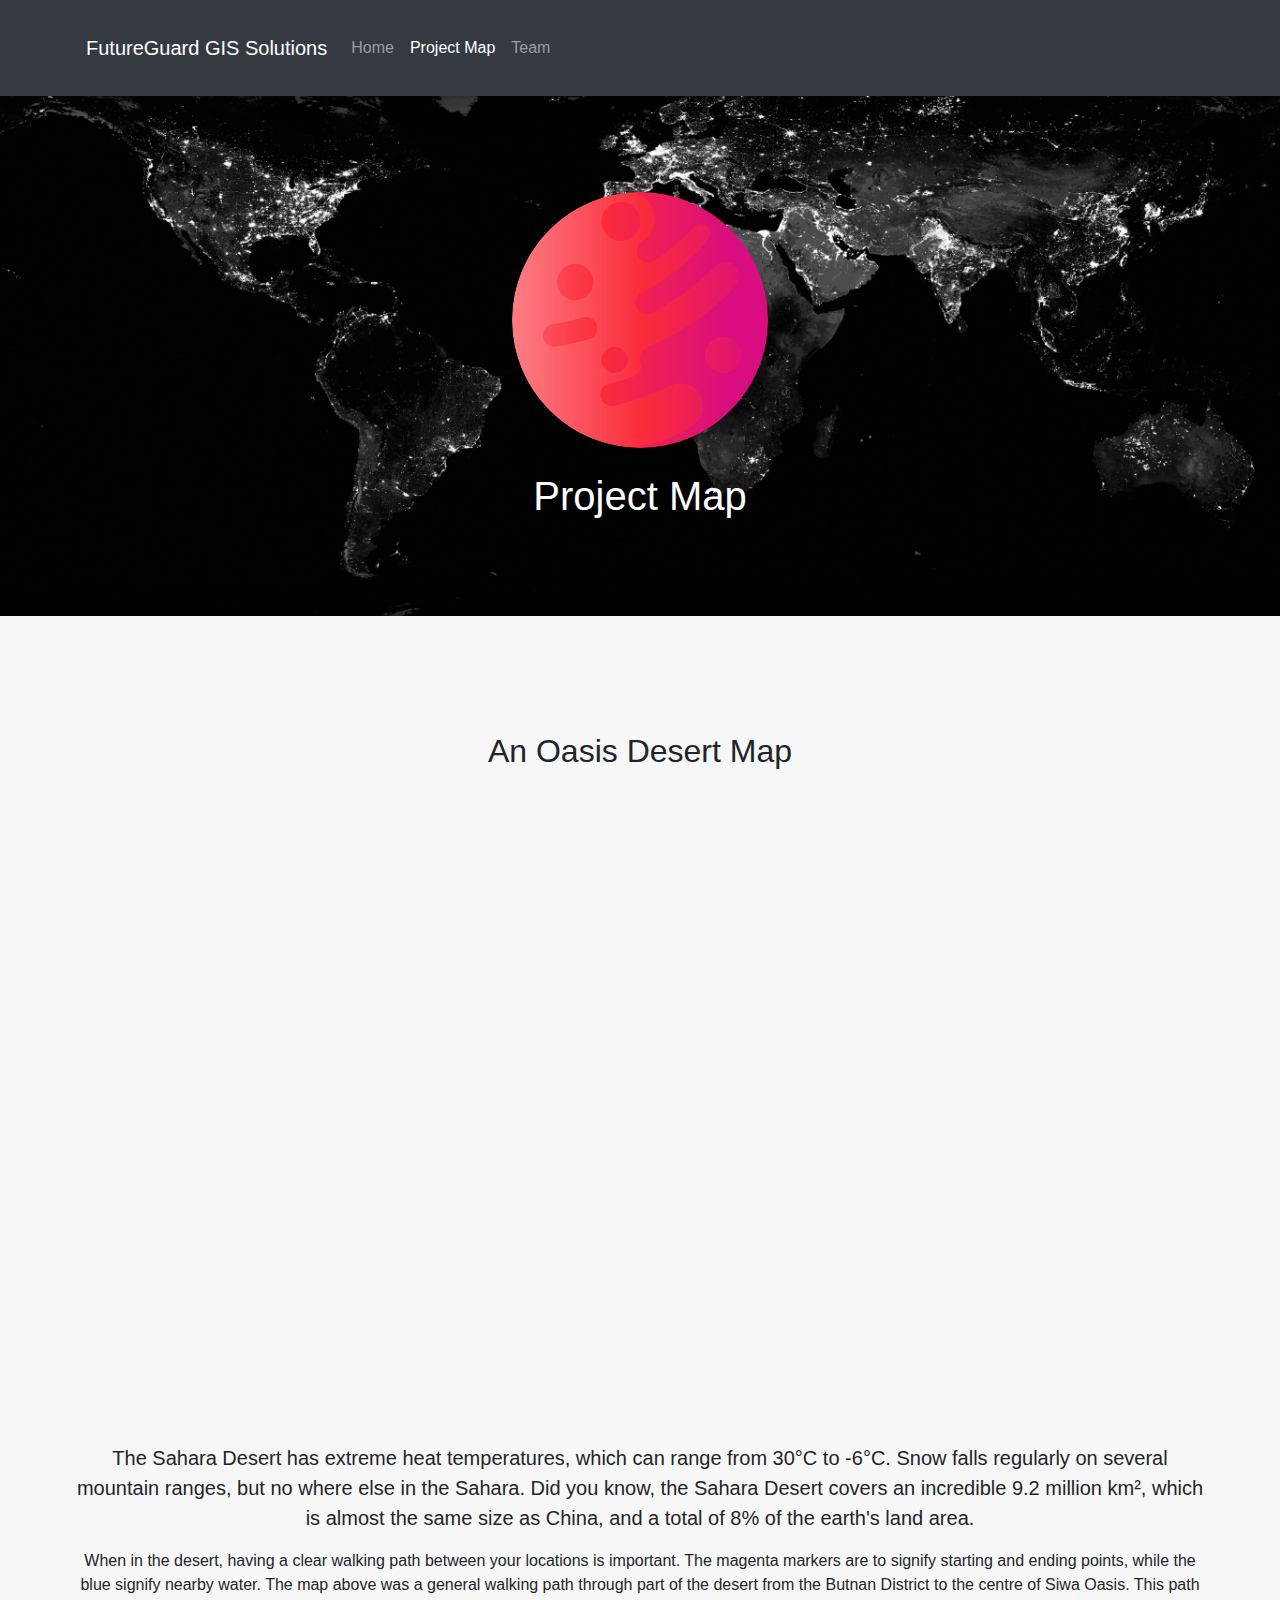
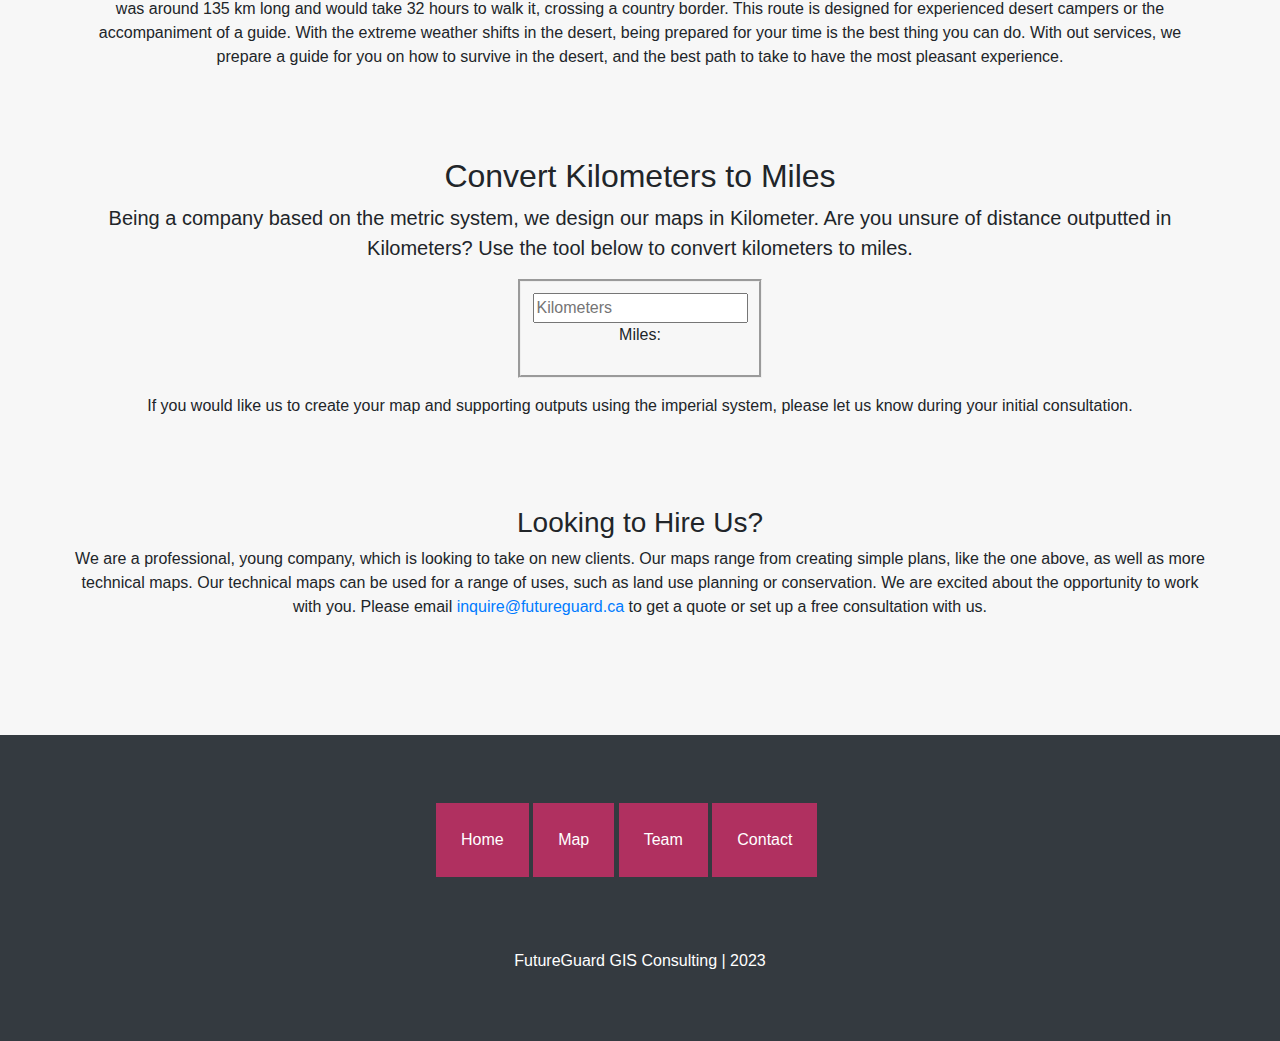
==== commit c2ae4e87: "Update map.html" ====
--- a/map.html
+++ b/map.html
@@ -84,10 +84,20 @@
             </div>
         </section>
 <!-- End of Kayla -->
-<!-- Start of Grace's code modifying footer-->
+  <!-- Start of Grace's code modifying footer-->
         <!-- Footer-->
         <footer class="py-5 bg-dark">
-            <div class="container"><p class="m-0 text-center text-white">Copyright &copy; Your Website 2023</p></div>
+            <div class="container">
+                <div class="footerwrap">
+                    <ul id="footercenter">
+                        <li class="footerlink"><a class="text-white" href="index.html">Home</a></li>
+                        <li class="footerlink"><a class="text-white" href="map.html">Map</a></li>
+                        <li class="footerlink"><a class="text-white" href="team.html">Team</a></li>
+                        <li class="footerlink"><a class="text-white" href="mailto:contact@futureguard.co">Contact</a></li>
+                    </ul>
+                    <p class="container"><p class="m-0 text-center text-white"> FutureGuard GIS Consulting  |  2023 </p>
+                </div>
+            </div>
         </footer>
         <!-- Bootstrap core JS-->
         <script src="https://cdn.jsdelivr.net/npm/bootstrap@5.2.3/dist/js/bootstrap.bundle.min.js"></script>
--- a/a3web.css
+++ b/a3web.css
@@ -3,6 +3,7 @@
 h1, h2, h3, p, li {
 	font-family: "Bahnschrift", sans-serif;
 }
+
 #aboutcenter {
 	text-align: center;
 }
@@ -153,7 +154,6 @@
 .teamtext {
 	border: hidden;
 	text-align: center;
-	position: center;
 	margin: -50px 0 50px;
 	font-size: 20px;
 }
@@ -213,13 +213,11 @@
 
 .footerwrap {
 	margin: auto;
-	padding: 10px, 10px, 10 px, 10px;
 	width: 100%;
-	position: center;
-}
-/* used w3 schools for help with making buttons as footer links https://www.w3schools.com/css/tryit.asp?filename=trycss_link_advanced */
+}
+/* used w3 schools for help with making buttons as footer links https://www.w3schools.com/css/tryit.asp?filename=trycss_link_advanced, color is neon fuchsia from https://html-color.codes/pink */
 .footerlink {
-	background-color: #e4007c;
+	background-color: #b03060;
 	color: white;
 	padding: 25px 25px;
 	text-align: center;
@@ -229,6 +227,5 @@
 }
 
 #footercenter {
-	padding-inline-start: 80px;
-}
-
+	padding-inline-start: 350px;
+}
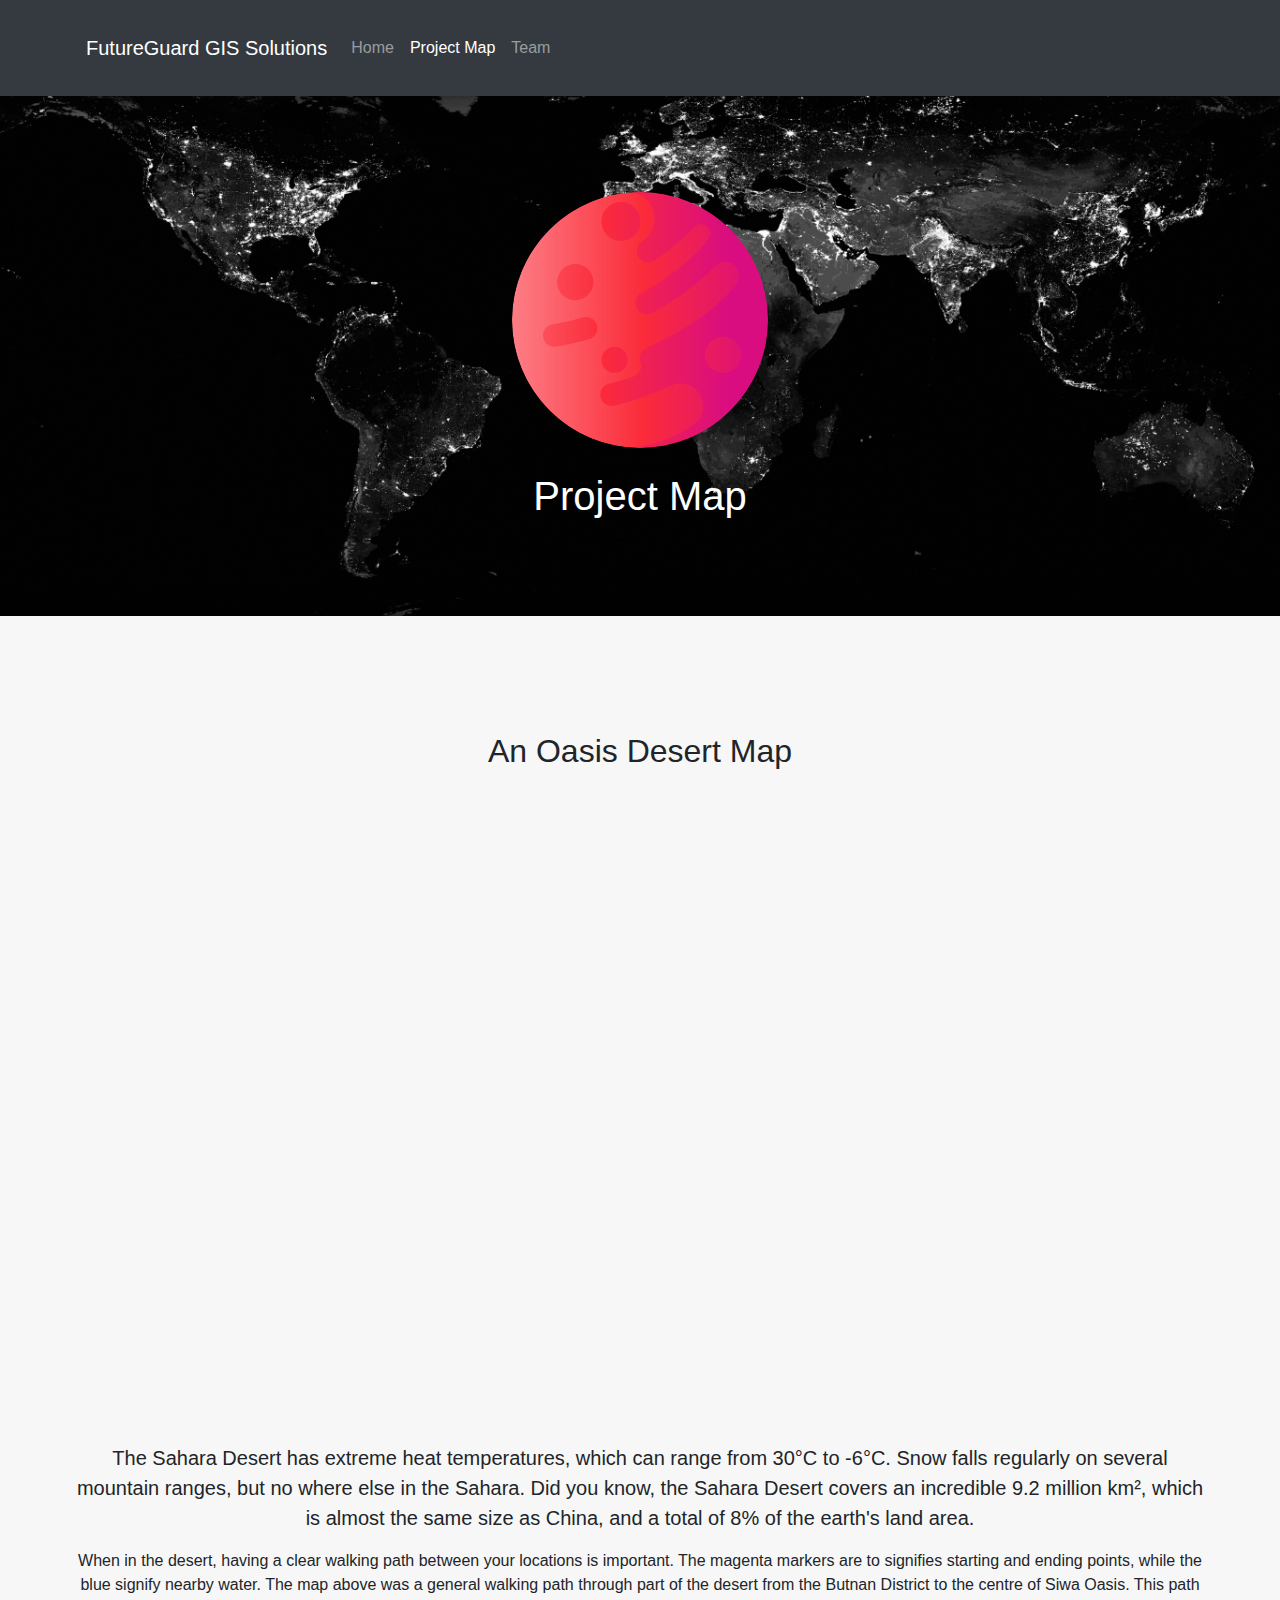
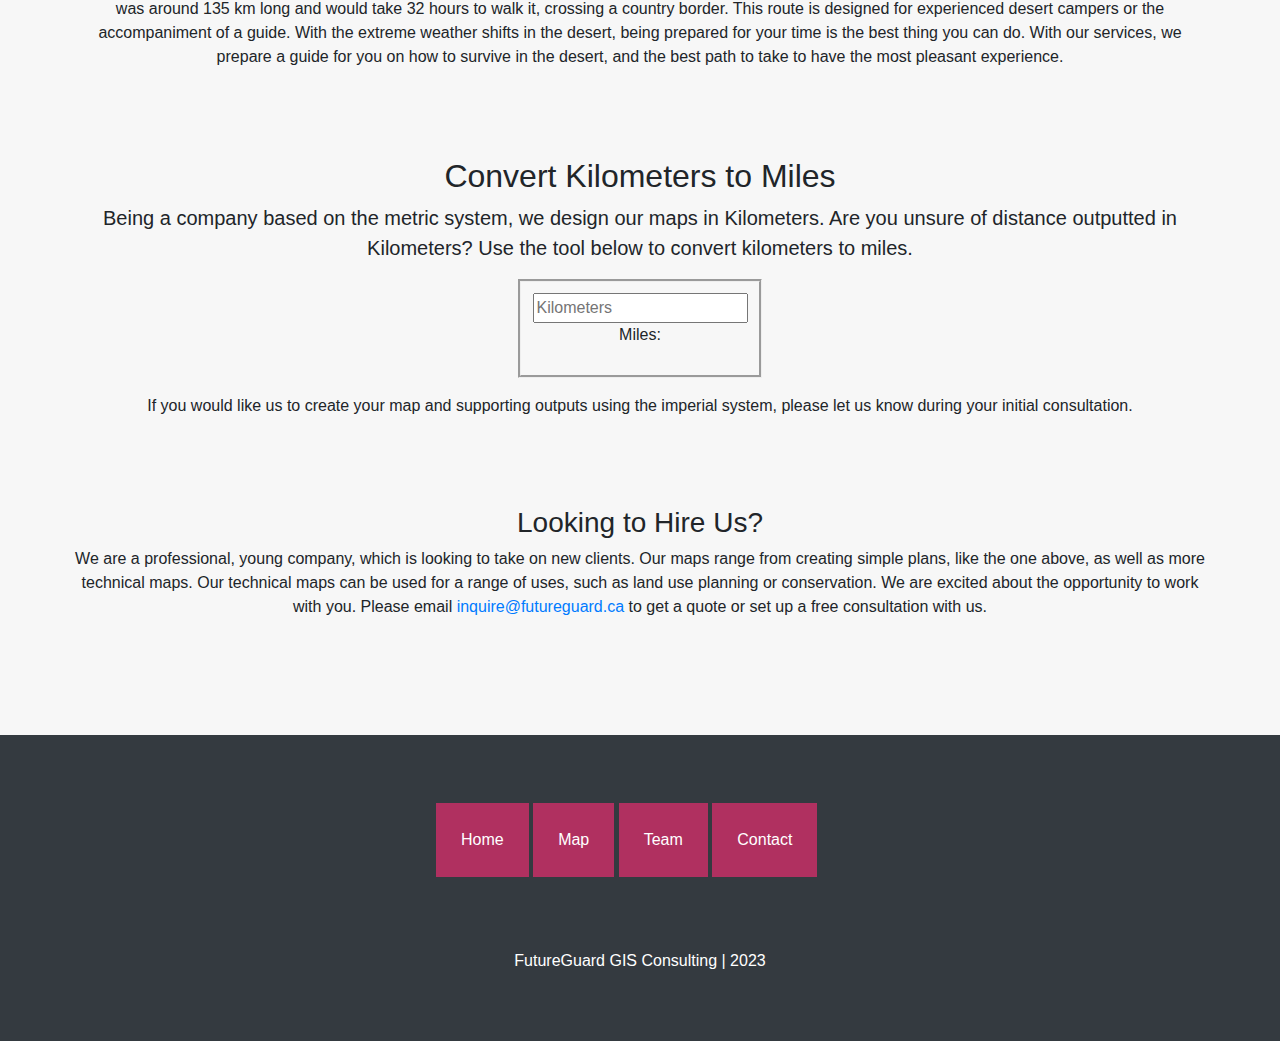
==== commit b10ff1a6: "Update map.html" ====
--- a/map.html
+++ b/map.html
@@ -48,10 +48,10 @@
                             <h2>An Oasis Desert Map</h2>
                             <div class="mapframe"> <iframe class="responsive-iframe" src="https://www.google.com/maps/d/embed?mid=14LzNBthxTMQaWSQz6GFL6ukpSfe7juU&ehbc=2E312F" width="640" height="480"></iframe> </div>
                             <p class="lead mt-4">The Sahara Desert has extreme heat temperatures, which can range from 30°C to -6°C. Snow falls regularly on several mountain ranges, but no where else in the Sahara. Did you know, the Sahara Desert covers an incredible 9.2 million km², which is almost the same size as China, and a total of 8% of the earth's land area. </p>
-                            <p class="mb-0">When in the desert, having a clear walking path between your locations is important. The magenta markers are to signify starting and ending points, 
+                            <p class="mb-0">When in the desert, having a clear walking path between your locations is important. The magenta markers are to signifies starting and ending points, 
                                 while the blue signify nearby water. The map above was a general walking path through part of the desert from the Butnan District to the centre of Siwa Oasis. 
                                 This path was around 135 km long and would take 32 hours to walk it, crossing a country border. This route is designed for experienced desert campers or the accompaniment of a guide. 
-                                With the extreme weather shifts in the desert, being prepared for your time is the best thing you can do. With out services, we prepare a guide for you on how to survive in the desert, 
+                                With the extreme weather shifts in the desert, being prepared for your time is the best thing you can do. With our services, we prepare a guide for you on how to survive in the desert, 
                                 and the best path to take to have the most pleasant experience. </p>
                     </div>
                 </div>
@@ -61,7 +61,7 @@
                     <div id="kmtom">
                 <!-- I pulled some of the code from https://www.w3schools.com/js/default.asp and then used the idea and equation from https://www.programiz.com/javascript/examples/km-mile but the code is pulled from https://blog.bajarangisoft.com/blog/how-to-convert-from-kilometers-to-meters-using-javascript-->
                         <h2>Convert Kilometers to Miles</h2>
-                        <p class="lead"> Being a company based on the metric system, we design our maps in Kilometer. Are you unsure of distance outputted in Kilometers? Use the tool below to convert kilometers to miles.</p>
+                        <p class="lead"> Being a company based on the metric system, we design our maps in Kilometers. Are you unsure of distance outputted in Kilometers? Use the tool below to convert kilometers to miles.</p>
                         
                     <div class="milesconverter"> <input id="inputKilometers" type="number" placeholder="Kilometers" oninput="LengthConverter(this.value)" onchange="LengthConverter(this.value)">
                         <script src="myScript.js"></script>
@@ -105,3 +105,7 @@
         <script src="js/scripts.js"></script>
     </body>
 </html>
+
+        <script src="js/scripts.js"></script>
+    </body>
+</html>
--- a/a3web.css
+++ b/a3web.css
@@ -155,7 +155,7 @@
 	border: hidden;
 	text-align: center;
 	margin: -50px 0 50px;
-	font-size: 20px;
+	font-size: 40px;
 }
 
 /* Display the columns below each other instead of side by side on small screens */
@@ -229,3 +229,4 @@
 #footercenter {
 	padding-inline-start: 350px;
 }
+}
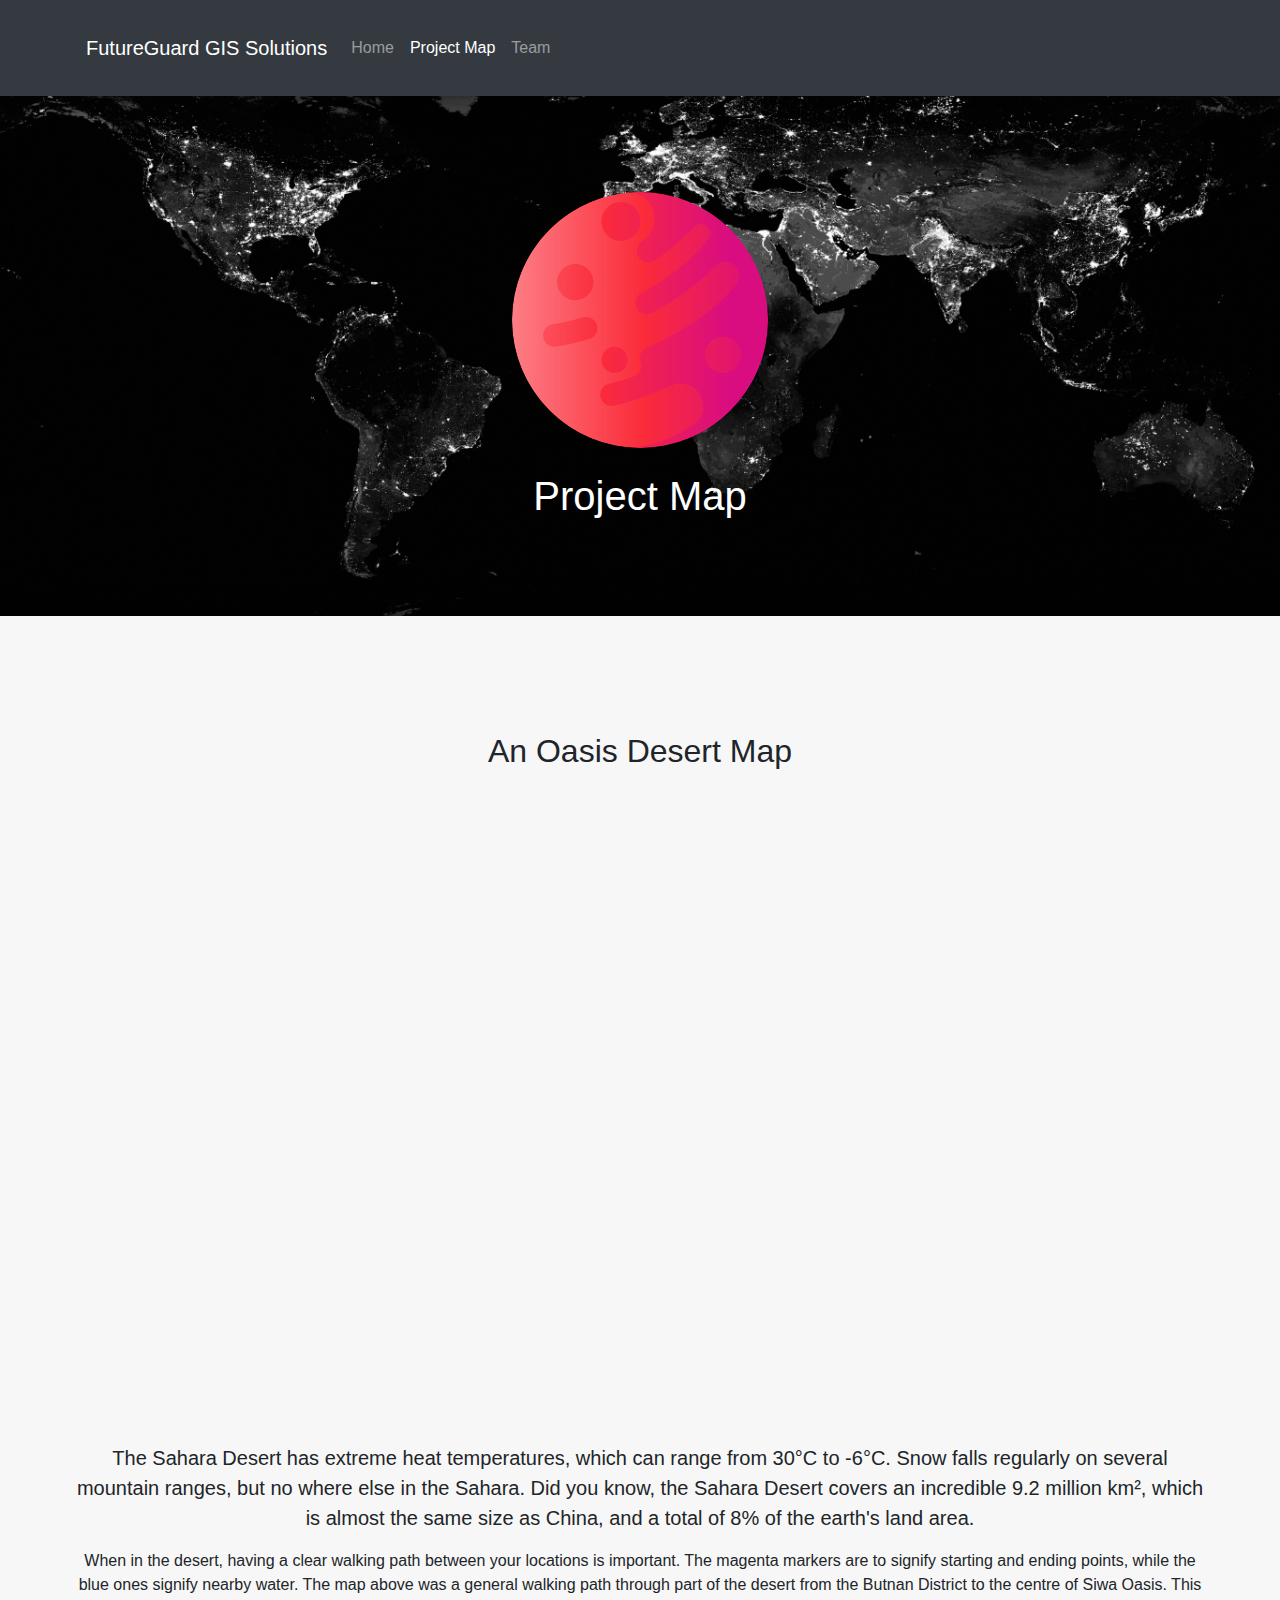
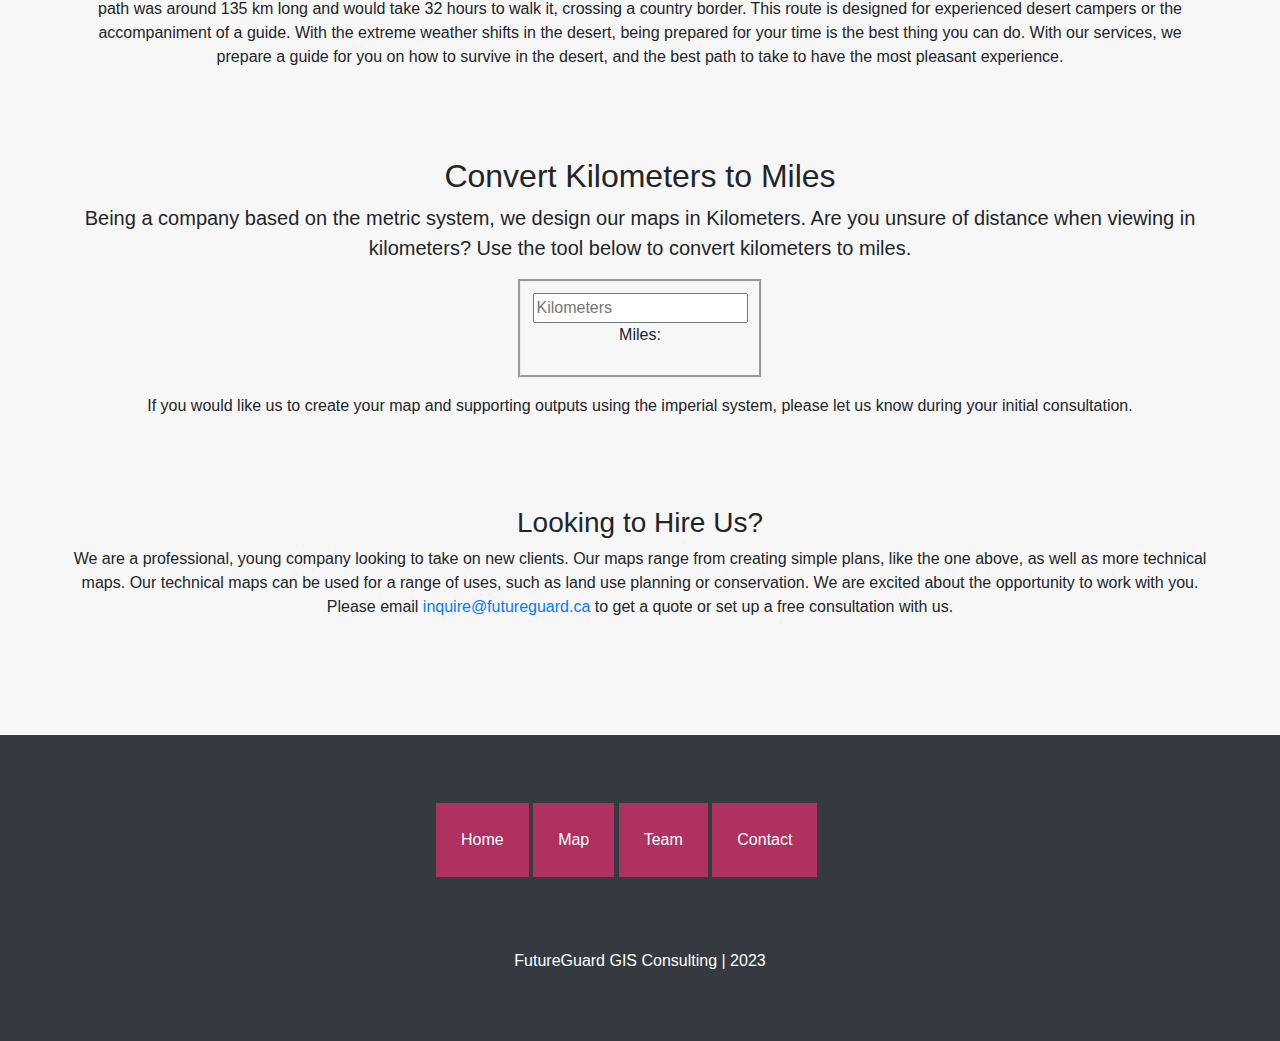
==== commit 2cd55f20: "Update map.html" ====
--- a/map.html
+++ b/map.html
@@ -3,7 +3,7 @@
 <head>
     <!-- Template from https://startbootstrap.com/template/full-width-pics.-->
 
-    <!-- Metadata (modified by Lucy)-->
+    <!-- Metadata -->
     <meta charset="utf-8" />
     <meta name="viewport" content="width=device-width, initial-scale=1, shrink-to-fit=no" />
     <meta name="description" content="A3 Web Project" />
@@ -35,7 +35,7 @@
         <!-- Header same as main page with different image-->
         <header class= "py-5 bg-image-full mapheader">
             <div class="text-center my-5">
-                <img class="img-fluid rounded-circle mb-4" src="images/mercury1.png" alt="image of murcury, FutureGuard logo" />
+                <img class="img-fluid rounded-circle mb-4" src="images/mercury1.png" alt="image of Mercury, FutureGuard logo" />
                 <h1 class="text-white fs-3 fw-bolder title" > Project Map </h1>
             </div>
         </header>
@@ -48,8 +48,8 @@
                             <h2>An Oasis Desert Map</h2>
                             <div class="mapframe"> <iframe class="responsive-iframe" src="https://www.google.com/maps/d/embed?mid=14LzNBthxTMQaWSQz6GFL6ukpSfe7juU&ehbc=2E312F" width="640" height="480"></iframe> </div>
                             <p class="lead mt-4">The Sahara Desert has extreme heat temperatures, which can range from 30°C to -6°C. Snow falls regularly on several mountain ranges, but no where else in the Sahara. Did you know, the Sahara Desert covers an incredible 9.2 million km², which is almost the same size as China, and a total of 8% of the earth's land area. </p>
-                            <p class="mb-0">When in the desert, having a clear walking path between your locations is important. The magenta markers are to signifies starting and ending points, 
-                                while the blue signify nearby water. The map above was a general walking path through part of the desert from the Butnan District to the centre of Siwa Oasis. 
+                            <p class="mb-0">When in the desert, having a clear walking path between your locations is important. The magenta markers are to signify starting and ending points, 
+                                while the blue ones signify nearby water. The map above was a general walking path through part of the desert from the Butnan District to the centre of Siwa Oasis. 
                                 This path was around 135 km long and would take 32 hours to walk it, crossing a country border. This route is designed for experienced desert campers or the accompaniment of a guide. 
                                 With the extreme weather shifts in the desert, being prepared for your time is the best thing you can do. With our services, we prepare a guide for you on how to survive in the desert, 
                                 and the best path to take to have the most pleasant experience. </p>
@@ -61,7 +61,7 @@
                     <div id="kmtom">
                 <!-- I pulled some of the code from https://www.w3schools.com/js/default.asp and then used the idea and equation from https://www.programiz.com/javascript/examples/km-mile but the code is pulled from https://blog.bajarangisoft.com/blog/how-to-convert-from-kilometers-to-meters-using-javascript-->
                         <h2>Convert Kilometers to Miles</h2>
-                        <p class="lead"> Being a company based on the metric system, we design our maps in Kilometers. Are you unsure of distance outputted in Kilometers? Use the tool below to convert kilometers to miles.</p>
+                        <p class="lead"> Being a company based on the metric system, we design our maps in Kilometers. Are you unsure of distance when viewing in kilometers? Use the tool below to convert kilometers to miles.</p>
                         
                     <div class="milesconverter"> <input id="inputKilometers" type="number" placeholder="Kilometers" oninput="LengthConverter(this.value)" onchange="LengthConverter(this.value)">
                         <script src="myScript.js"></script>
@@ -76,7 +76,7 @@
                     <div id="hireus">
                     <!-- Source for context:https://www.globaladventurechallenges.com/journal/facts-about-sahara-desert, map made by Kayla using google maps -->
                         <h3>Looking to Hire Us?</h3>
-                        <p class="mb-0"> We are a professional, young company, which is looking to take on new clients. Our maps range from creating simple plans, like the one above, as well as more technical maps. 
+                        <p class="mb-0"> We are a professional, young company looking to take on new clients. Our maps range from creating simple plans, like the one above, as well as more technical maps. 
                             Our technical maps can be used for a range of uses, such as land use planning or conservation. We are excited about the opportunity to work with you. 
                             Please email <a href="mailto:someone@doesnotwork.ca">inquire@futureguard.ca</a> to get a quote or set up a free consultation with us. </p>
                     </div>
@@ -84,7 +84,7 @@
             </div>
         </section>
 <!-- End of Kayla -->
-  <!-- Start of Grace's code modifying footer-->
+  <!-- Start of Grace-->
         <!-- Footer-->
         <footer class="py-5 bg-dark">
             <div class="container">
@@ -99,13 +99,10 @@
                 </div>
             </div>
         </footer>
+        <!-- end of Grace -->
         <!-- Bootstrap core JS-->
         <script src="https://cdn.jsdelivr.net/npm/bootstrap@5.2.3/dist/js/bootstrap.bundle.min.js"></script>
         <!-- Core theme JS-->
         <script src="js/scripts.js"></script>
     </body>
 </html>
-
-        <script src="js/scripts.js"></script>
-    </body>
-</html>
--- a/a3web.css
+++ b/a3web.css
@@ -1,20 +1,4 @@
 @charset "UTF-8";
-
-h1, h2, h3, p, li {
-	font-family: "Bahnschrift", sans-serif;
-}
-
-#aboutcenter {
-	text-align: center;
-}
-#center {
-	text-align: center;
-}
-
-#valueborder {
-	border-style: inset;
-	border-color: red;
-}
 
 /* Start of Kayla  */
  /* Header image for main page
@@ -128,7 +112,27 @@
 
 /* end of Kayla */ 
 
-/* Teams page - to be edited more by Grace https://www.w3schools.com/howto/howto_css_team.asp */
+/* Start of Grace */
+/* change up the default fonts */
+h1, h2, h3, p, li {
+	font-family: "Bahnschrift", sans-serif;
+}
+/* center the about us part of the index page - did multiple ids because for some reason using a class didn't center all of the text */
+#aboutcenter {
+	text-align: center;
+}
+
+/* center the values part of the index page */
+#center {
+	text-align: center;
+}
+
+/* highlight our value with a red inset border */
+#valueborder {
+	border-style: inset;
+	border-color: red;
+}
+/* Teams page - heavily inspired by https://www.w3schools.com/howto/howto_css_team.asp */
 /* Three columns side by side */
 .column {
   float: left;
@@ -136,7 +140,7 @@
   margin-bottom: 16px;
   padding: 0 45px 0 45px;
 }
-
+/* source of image: https://www.rawpixel.com/image/440152/free-photo-image-hurricane-nasa-storm */
 .teamheaderimage {
 	background-image: url("images/hurricane1.jpg");
 	background-size: cover;
@@ -146,11 +150,13 @@
 	background-position: center;
 }
 
-/* used this to create a shadow behind title on team page https://www.w3schools.com/css/css_text_shadow.asp */
+/* used this to create a black shadow behind title on team page so it was visible against the hurricane picture and later also on the index page - https://www.w3schools.com/css/css_text_shadow.asp */
 .teamtitle {
 	color: black;
 	text-shadow: 2px 2px 4px #000000;
 }
+
+/* making sure the h2 on the team page stays put and is emphasized enough */
 .teamtext {
 	border: hidden;
 	text-align: center;
@@ -158,7 +164,7 @@
 	font-size: 40px;
 }
 
-/* Display the columns below each other instead of side by side on small screens */
+/* Pushes columns below each other when using a smaller screen  - part of the w3schools team page cited above */
 @media screen and (max-width: 650px) {
   .column {
     width: 100%;
@@ -166,56 +172,59 @@
   }
 }
 
+/* trying to make the team cards not bleed into the footer or vice versa, plus even it out now that it's two cards not 3 */
 .teambox {
 	margin-right: 70px;
 	margin-left: 70px;
 	min-height: 100%;
 	height: auto !important;
 	height: 100%;
-	margin: 0 auto -142px; /* the bottom margin is the negative value of the footer's height */
-}
-/* Add some shadows to create a card effect */
+	margin: 0 auto -142px;
+}
+
+/* Add light shadows to cards */
 .card {
-  box-shadow: 0 4px 8px 0 rgba(0, 0, 0, 0.2);
-}
-
-/* Some left and right padding inside the container */
+  box-shadow: 0 4px 8px 0 rgba(0, 0, 0, 0.4);
+}
+
+/* left and right padding in container */
 .container {
   padding: 20px 16px;
 }
 
-/* Clear floats */
+/* Clear floats - part of w3 schools team page cited above */
 .container::after, .row::after {
   content: "";
   clear: both;
   display: table;
 }
-
-.title {
-  color: grey;
-}
-
+/* used in team subtitles and links - color is Rich Maroon from https://html-color.codes/pink */
+.subtitle {
+  color: #b03060;
+}
+/* pink contact us buttons on team page with links going to nothing - rich maroon from https://html-color.codes/pink */
 .button {
   border: none;
   outline: 0;
   display: inline-block;
   padding: 8px;
   color: white;
-  background-color: #000;
+  background-color: #b03060;
   text-align: center;
   cursor: pointer;
   width: 100%;
 }
-
+/* interactive button color when hovering on it */
 .button:hover {
 	background-color: #555;
 }
-
+/* FOOTER css */
+/* trying to make sure the buttons in the footer stay separated from the text below it */
 .footerwrap {
 	margin: auto;
 	width: 100%;
 }
-/* used w3 schools for help with making buttons as footer links https://www.w3schools.com/css/tryit.asp?filename=trycss_link_advanced, color is neon fuchsia from https://html-color.codes/pink */
+/* used w3 schools for help with making buttons as footer links https://www.w3schools.com/css/tryit.asp?filename=trycss_link_advanced, color is Rich Maroon from https://html-color.codes/pink */
 .footerlink {
 	background-color: #b03060;
 	color: white;
@@ -225,8 +234,7 @@
 	display: inline-block;
 	width: auto;
 }
-
+/* trying to fix whichever setting pushed the link buttons to the left - not sure what made that happen. this made it respond poorly on a small screen, Grace's fault */
 #footercenter {
 	padding-inline-start: 350px;
 }
-}
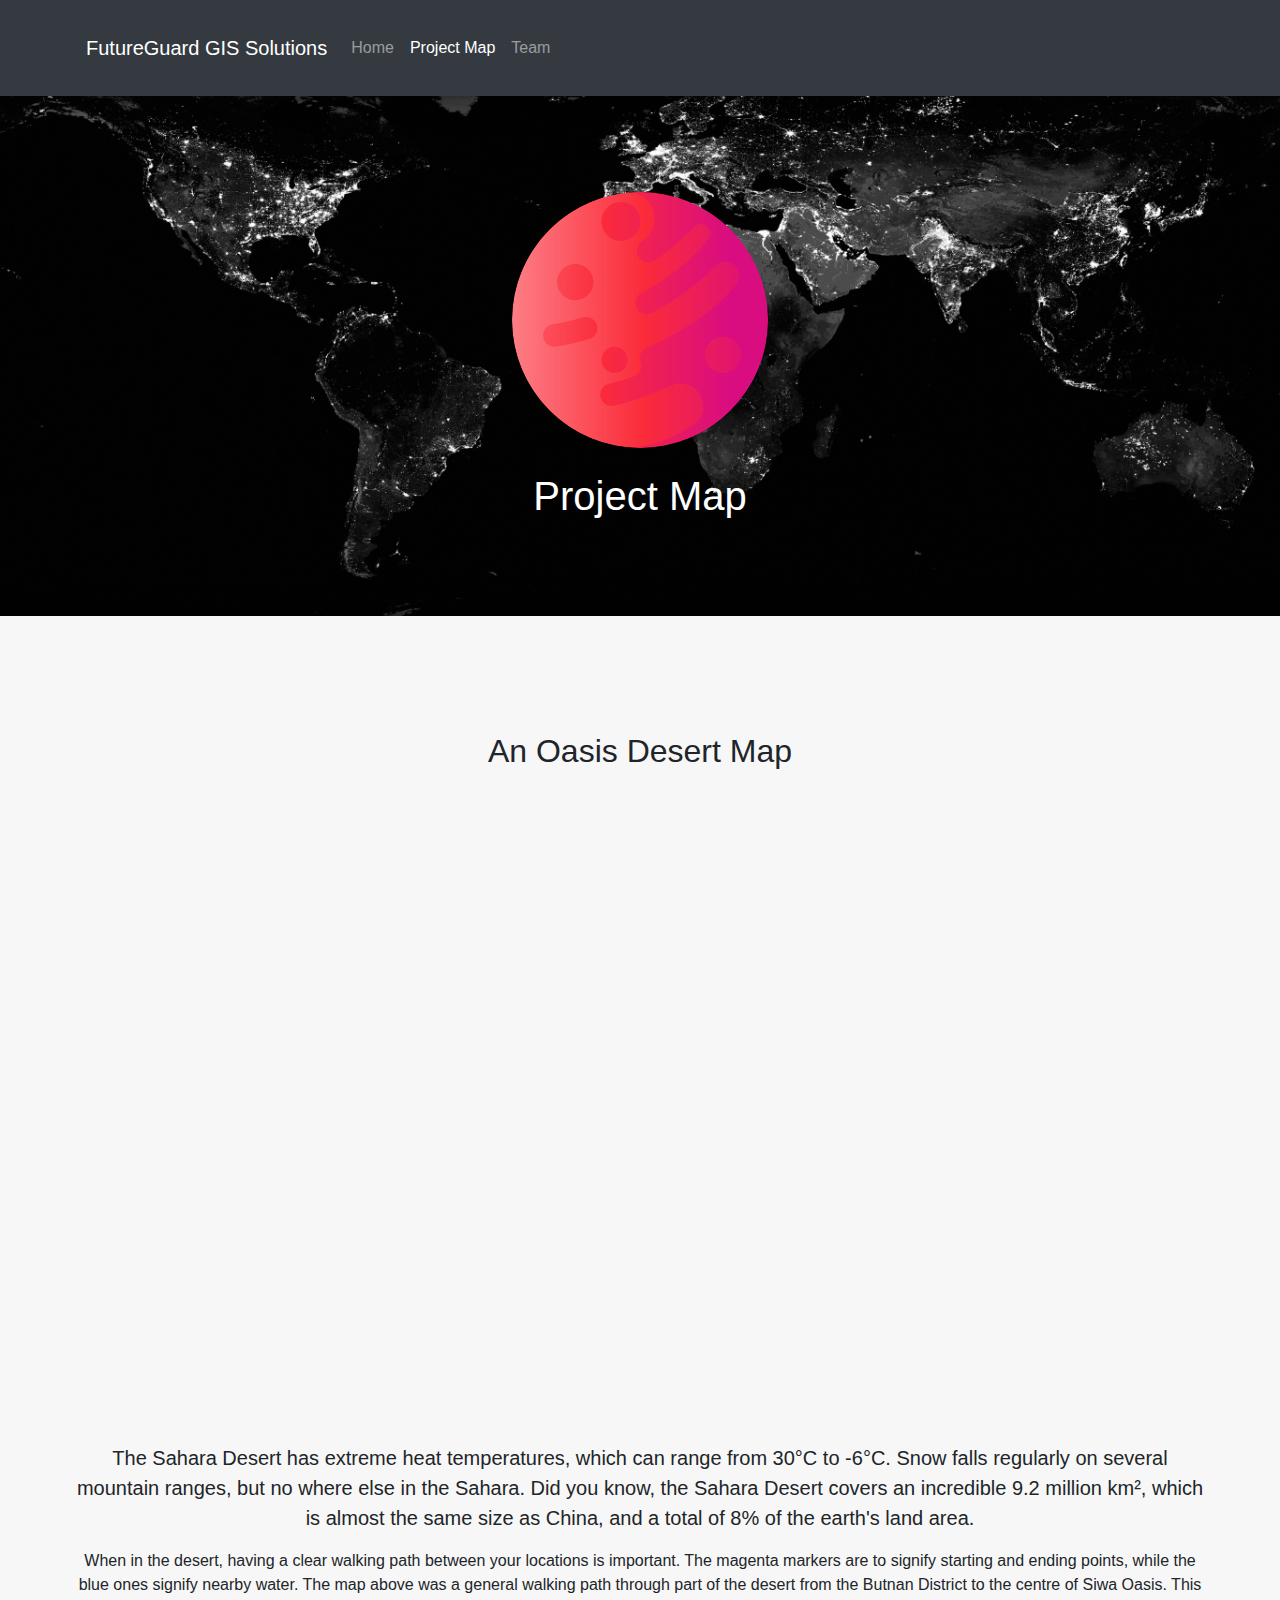
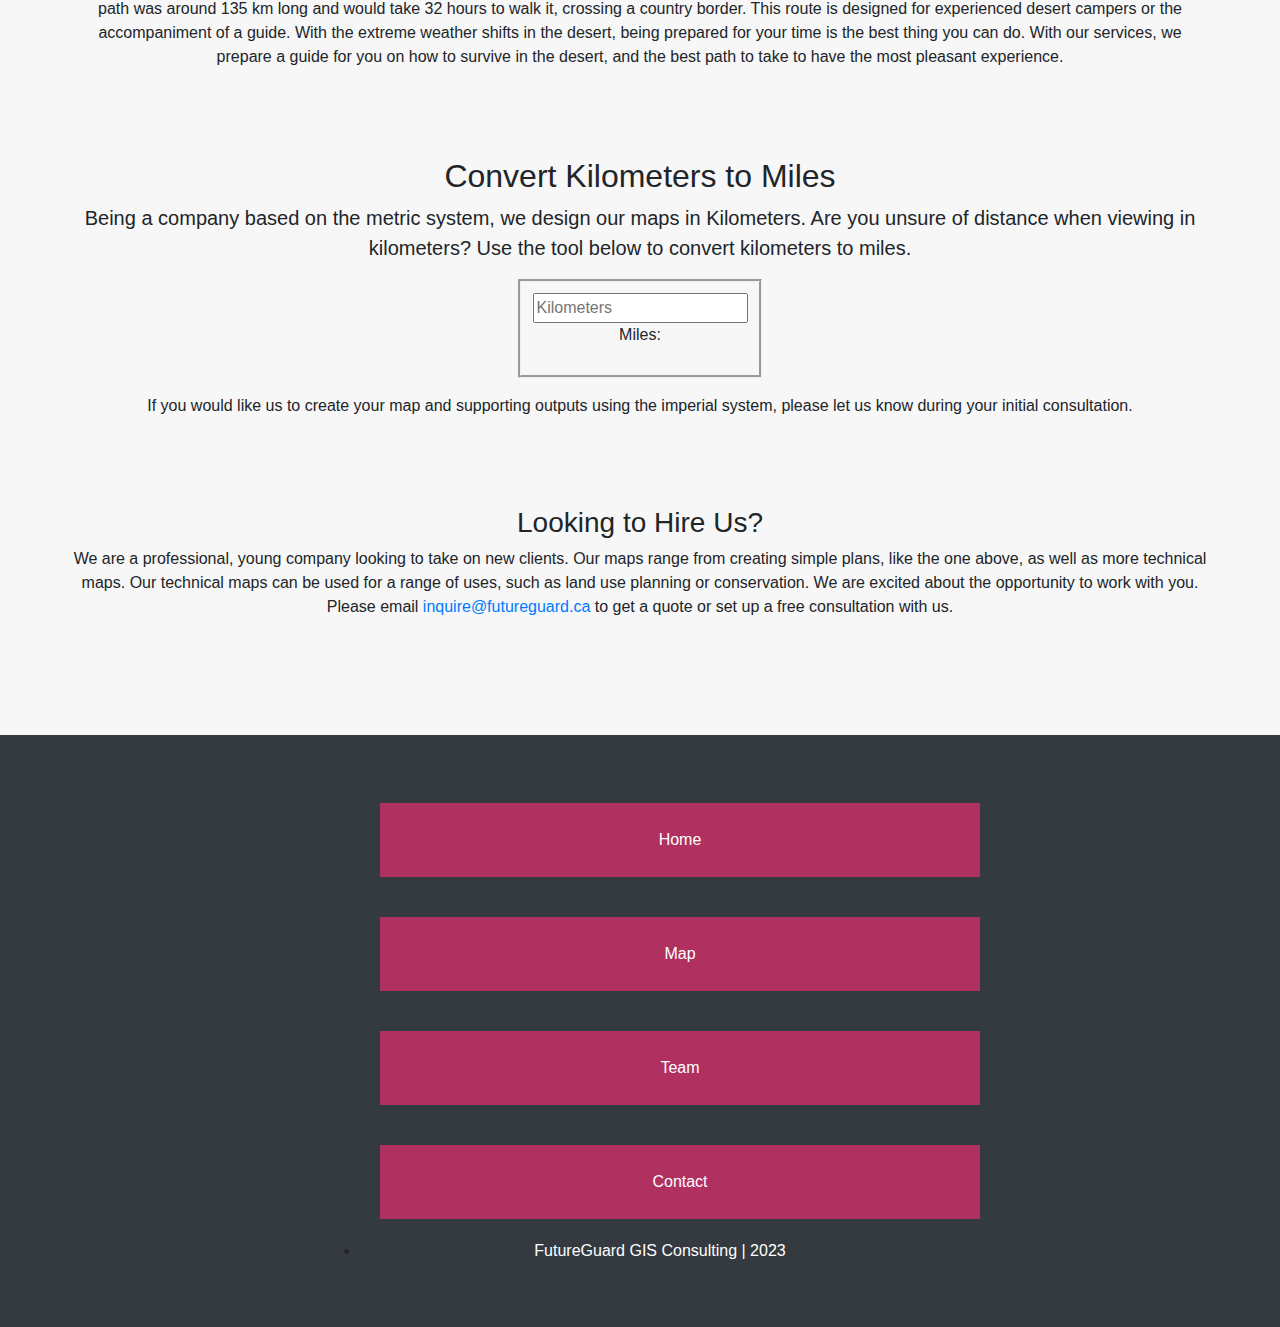
==== commit 06198749: "Update map.html" ====
--- a/map.html
+++ b/map.html
@@ -87,22 +87,16 @@
   <!-- Start of Grace-->
         <!-- Footer-->
         <footer class="py-5 bg-dark">
-            <div class="container">
-                <div class="footerwrap">
-                    <ul id="footercenter">
-                        <li class="footerlink"><a class="text-white" href="index.html">Home</a></li>
-                        <li class="footerlink"><a class="text-white" href="map.html">Map</a></li>
-                        <li class="footerlink"><a class="text-white" href="team.html">Team</a></li>
-                        <li class="footerlink"><a class="text-white" href="mailto:contact@futureguard.co">Contact</a></li>
-                    </ul>
-                    <p class="container"><p class="m-0 text-center text-white"> FutureGuard GIS Consulting  |  2023 </p>
-                </div>
+            <div class="footerwrap">
+                <ul id="footercenter">
+                    <li class="footerbox footerlink"><a class="text-white" href="index.html">Home</a></li>
+                    <li class="footerbox footerlink"><a class="text-white" href="map.html">Map</a></li>
+                    <li class="footerbox footerlink"><a class="text-white" href="team.html">Team</a></li>
+                    <li class="footerbox footerlink"><a class="text-white" href="mailto:contact@futureguard.co">Contact</a></li>
+                    <li><p class="m-0 text-center footerbox text-white"> FutureGuard GIS Consulting  |  2023 </p></li>
+                </ul>
             </div>
         </footer>
         <!-- end of Grace -->
-        <!-- Bootstrap core JS-->
-        <script src="https://cdn.jsdelivr.net/npm/bootstrap@5.2.3/dist/js/bootstrap.bundle.min.js"></script>
-        <!-- Core theme JS-->
-        <script src="js/scripts.js"></script>
     </body>
 </html>
--- a/a3web.css
+++ b/a3web.css
@@ -222,7 +222,7 @@
 /* trying to make sure the buttons in the footer stay separated from the text below it */
 .footerwrap {
 	margin: auto;
-	width: 100%;
+	width: 50%;
 }
 /* used w3 schools for help with making buttons as footer links https://www.w3schools.com/css/tryit.asp?filename=trycss_link_advanced, color is Rich Maroon from https://html-color.codes/pink */
 .footerlink {
@@ -234,7 +234,11 @@
 	display: inline-block;
 	width: auto;
 }
-/* trying to fix whichever setting pushed the link buttons to the left - not sure what made that happen. this made it respond poorly on a small screen, Grace's fault */
-#footercenter {
-	padding-inline-start: 350px;
-}
+
+.footertext {
+	padding-top: 20px;
+}
+.footerbox {
+	margin: 20px 20px 20px 20px;
+	width: 100%;
+}
